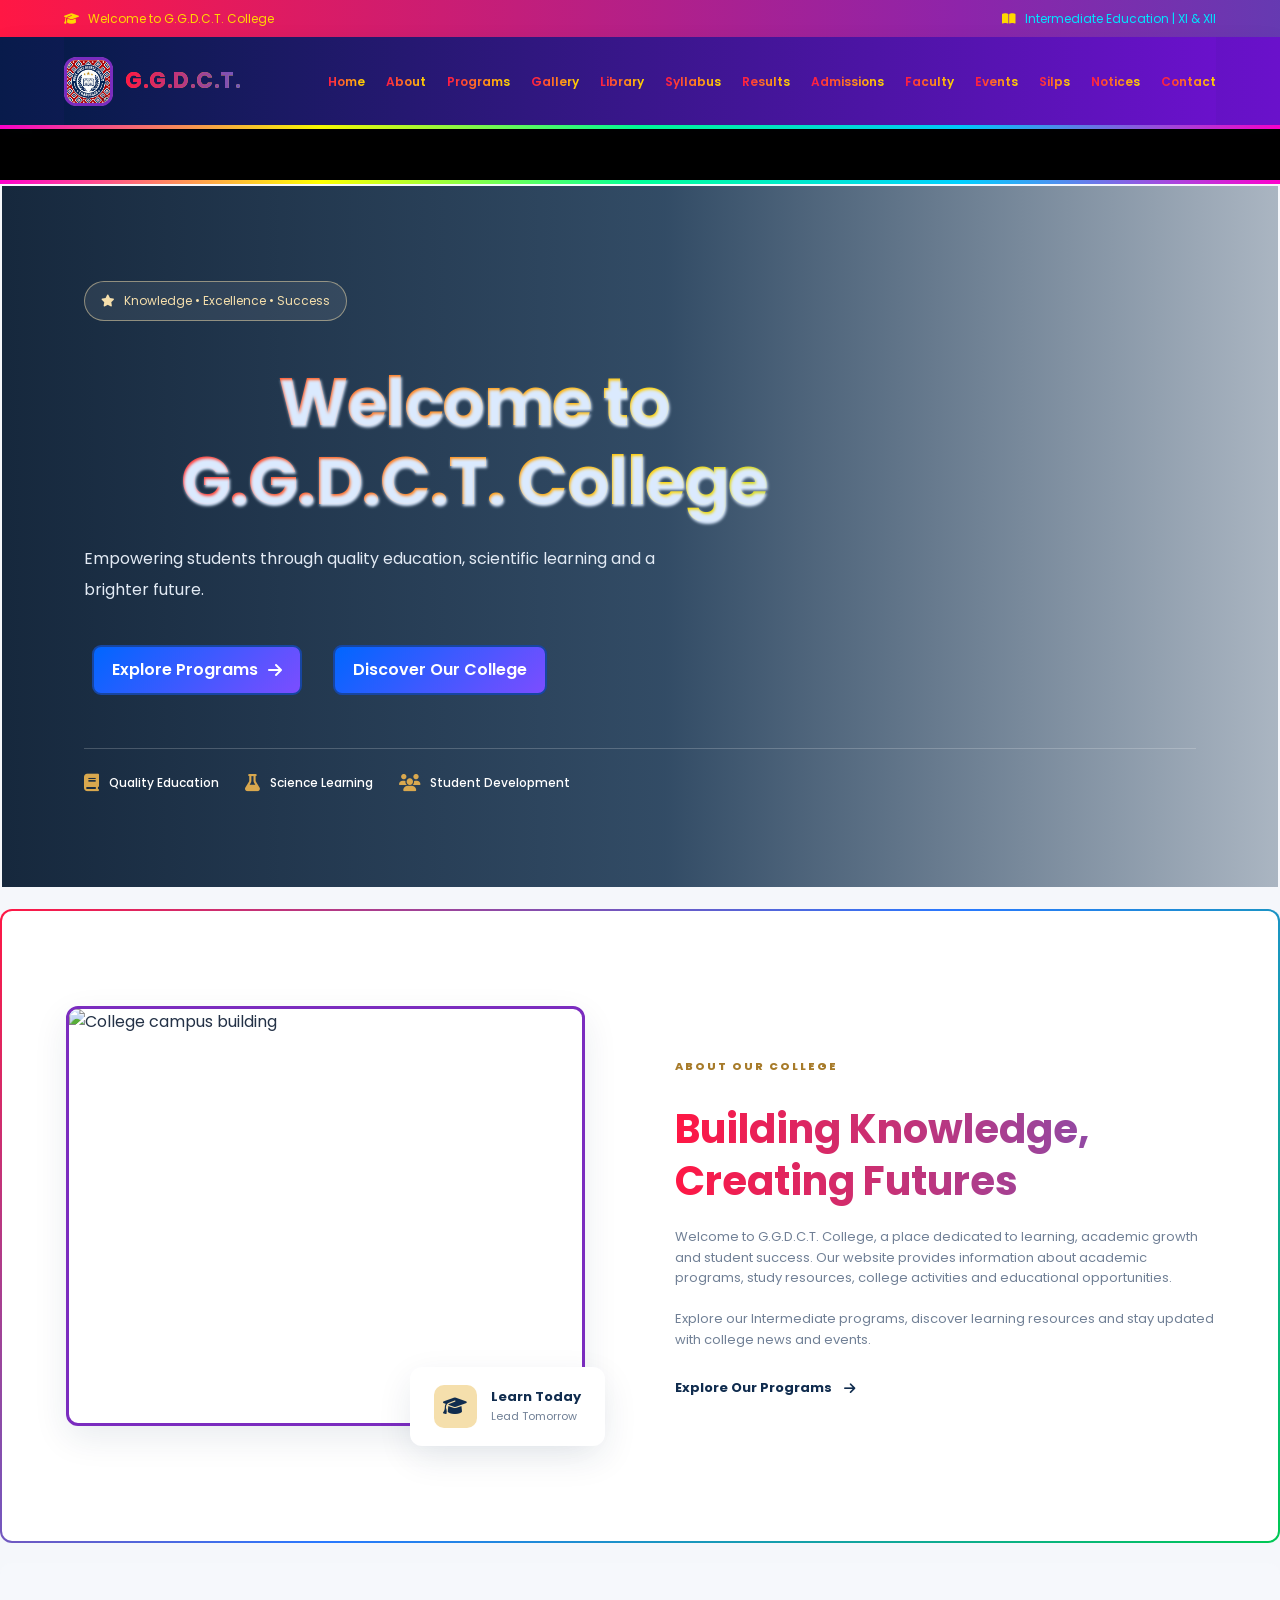
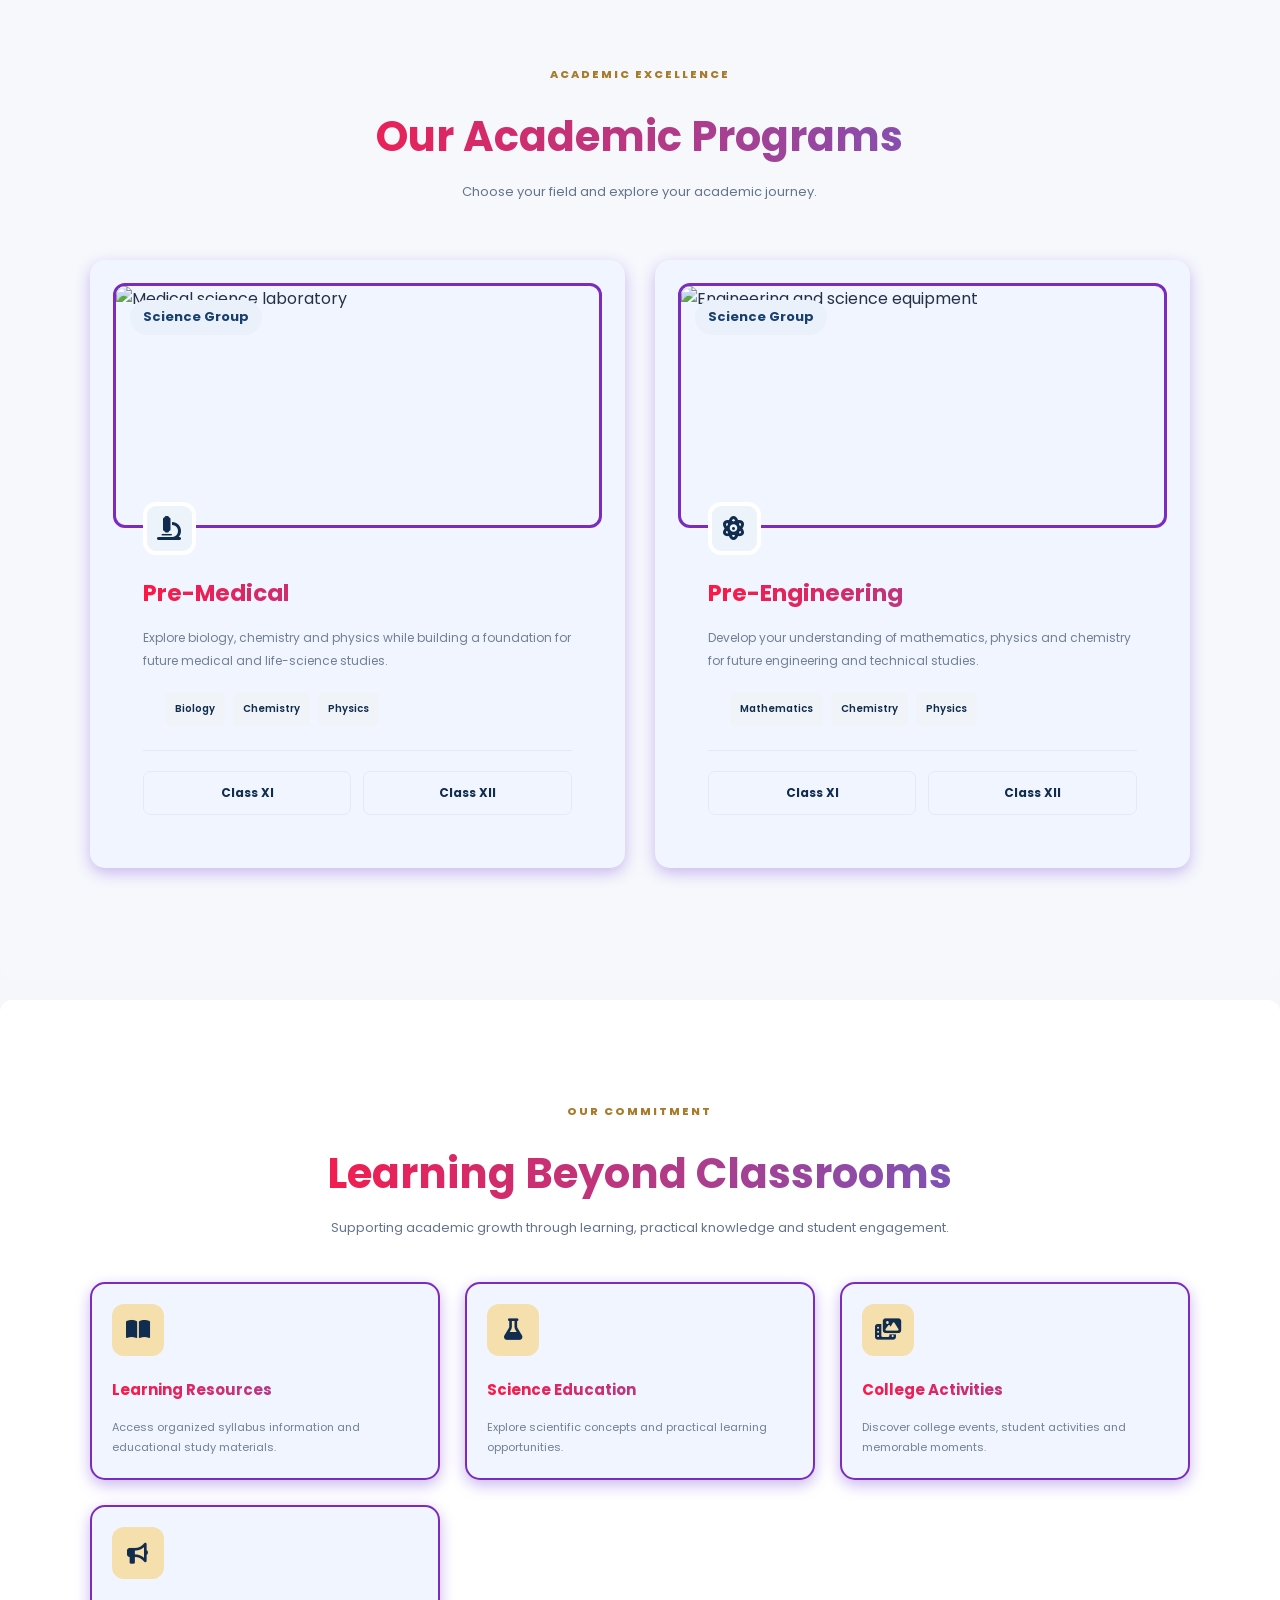
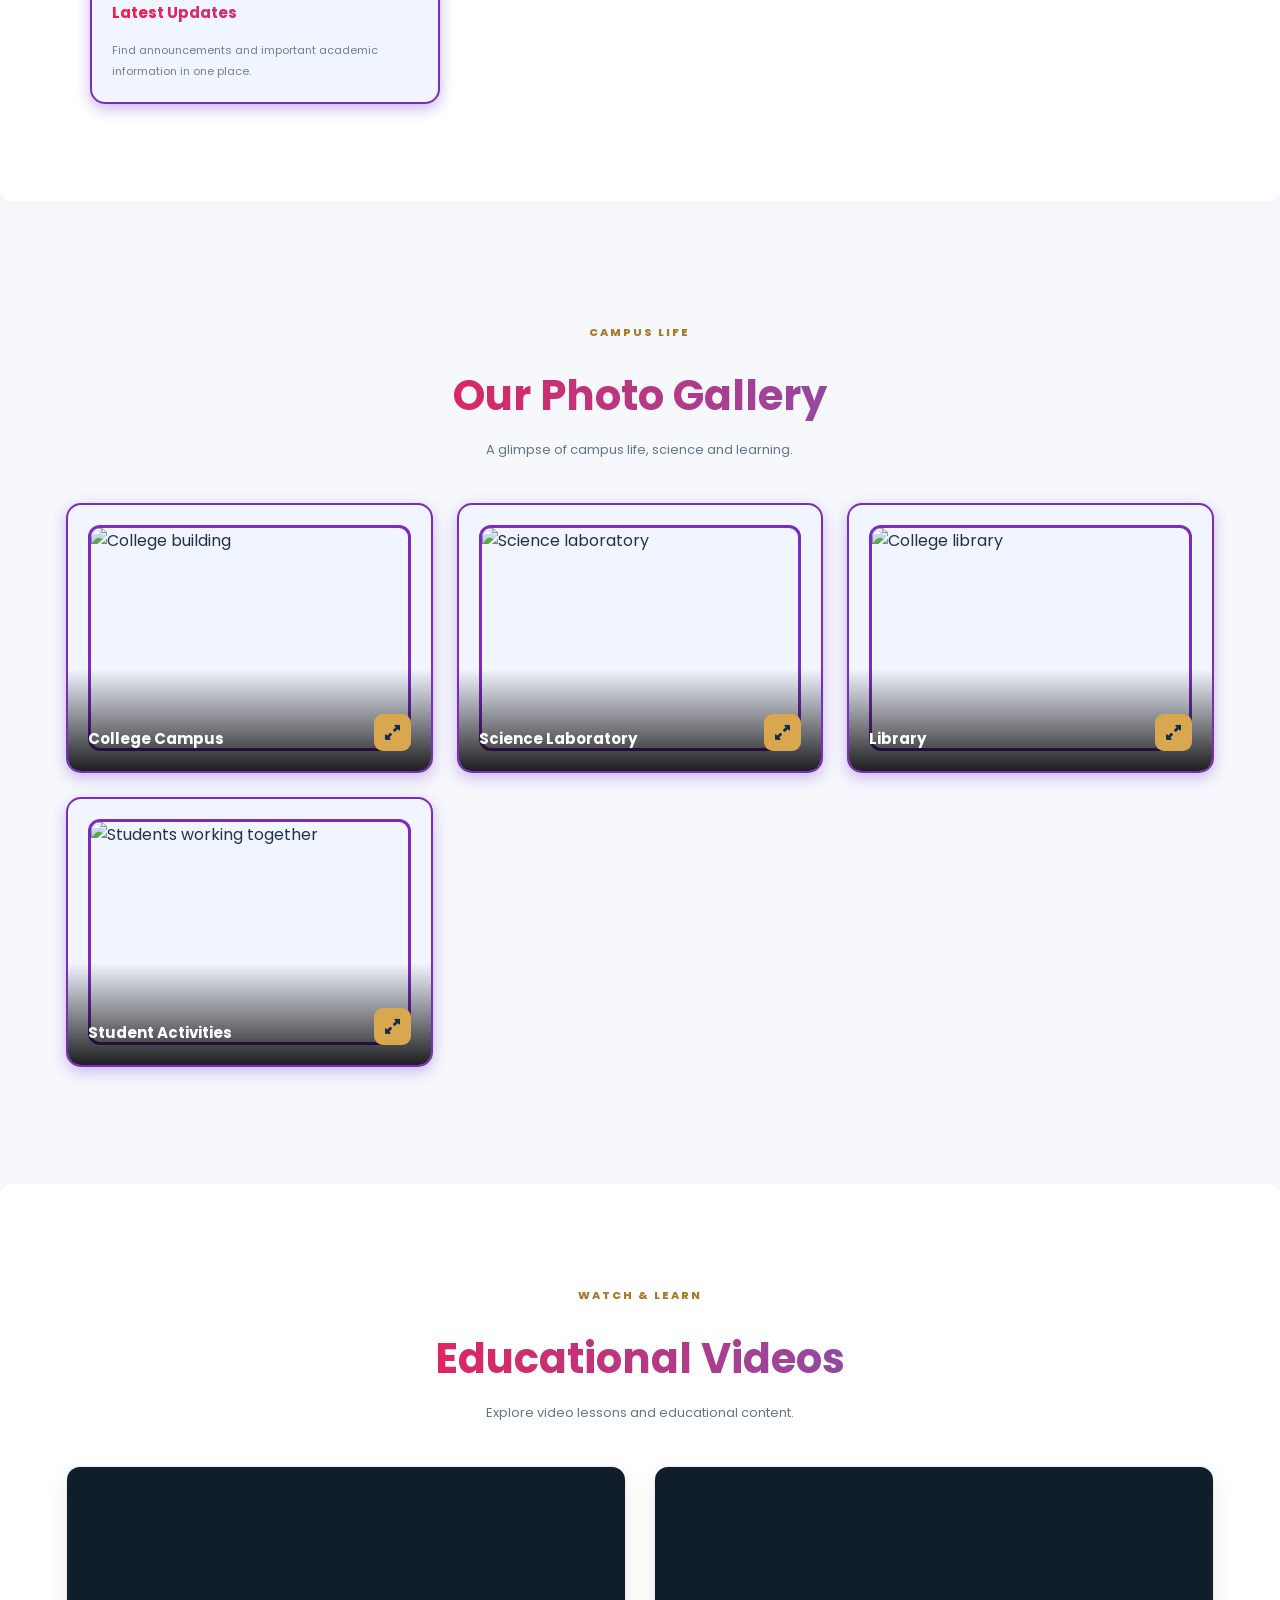
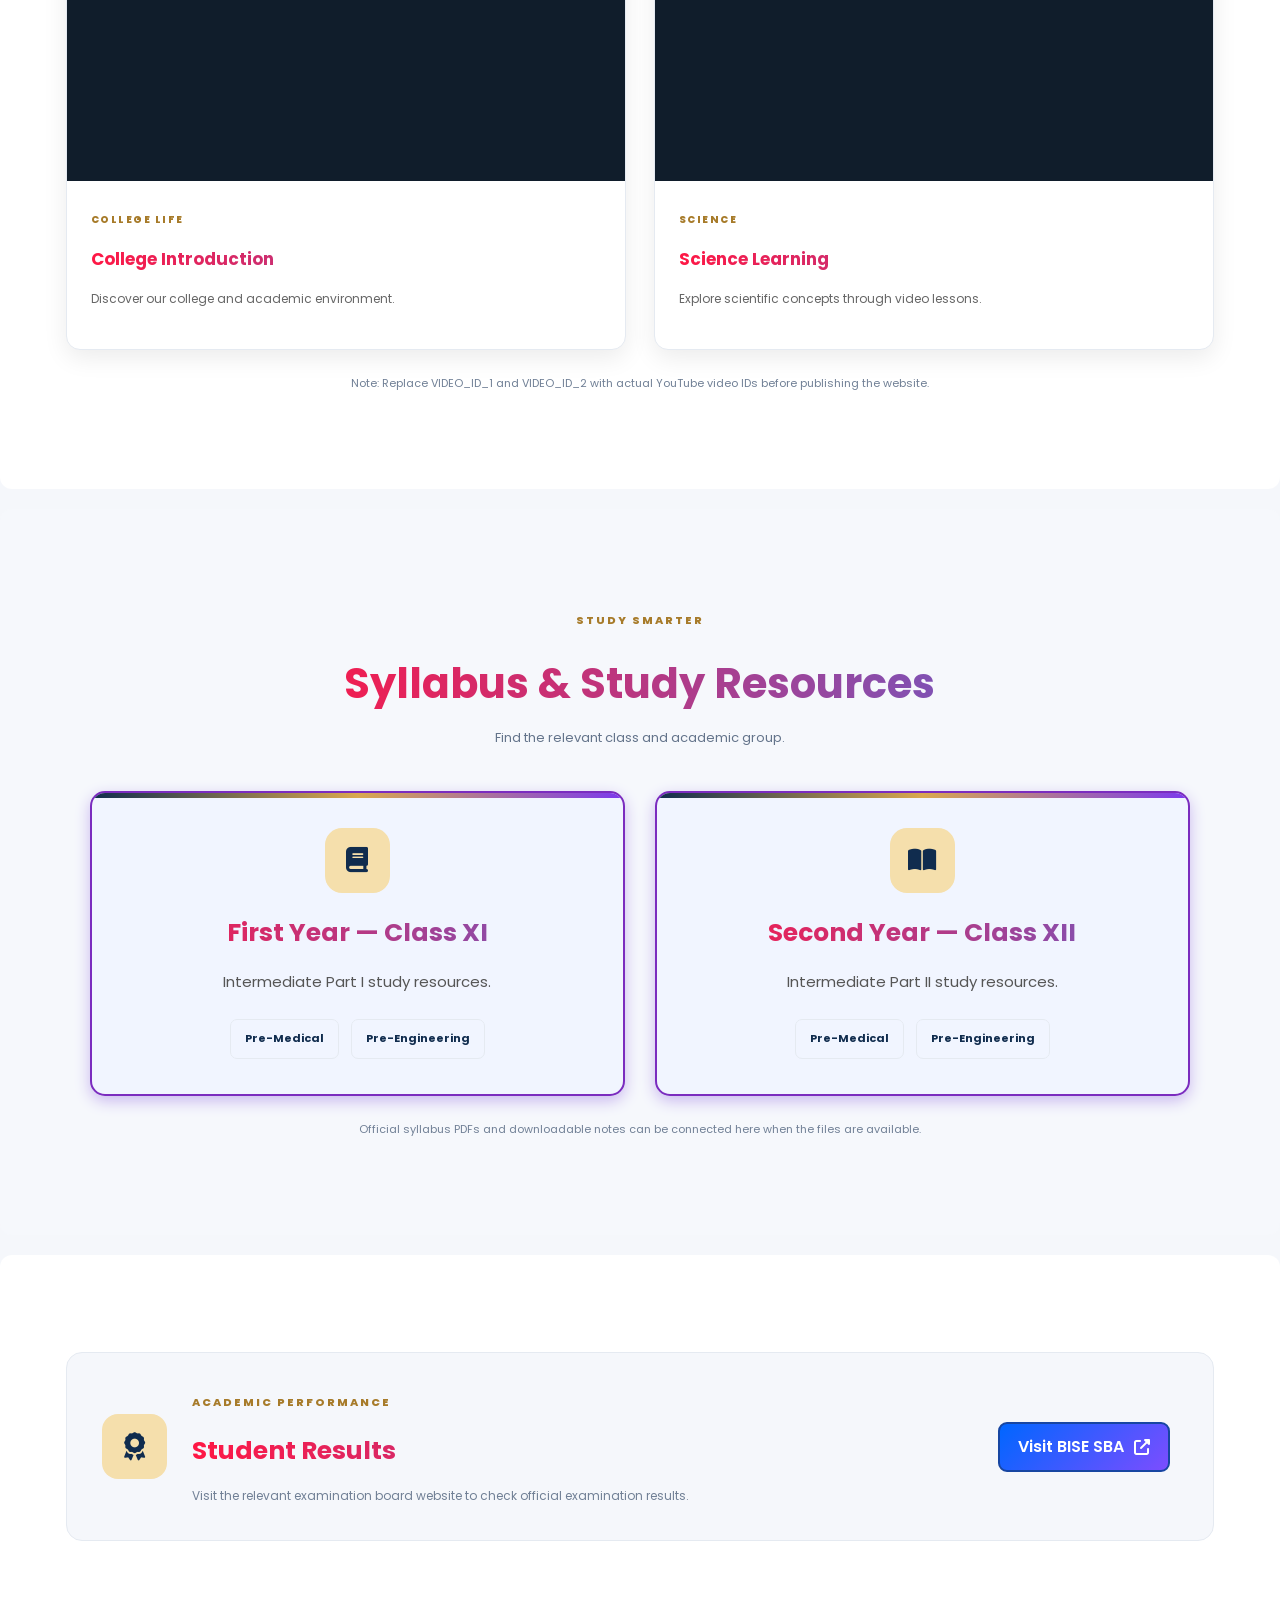
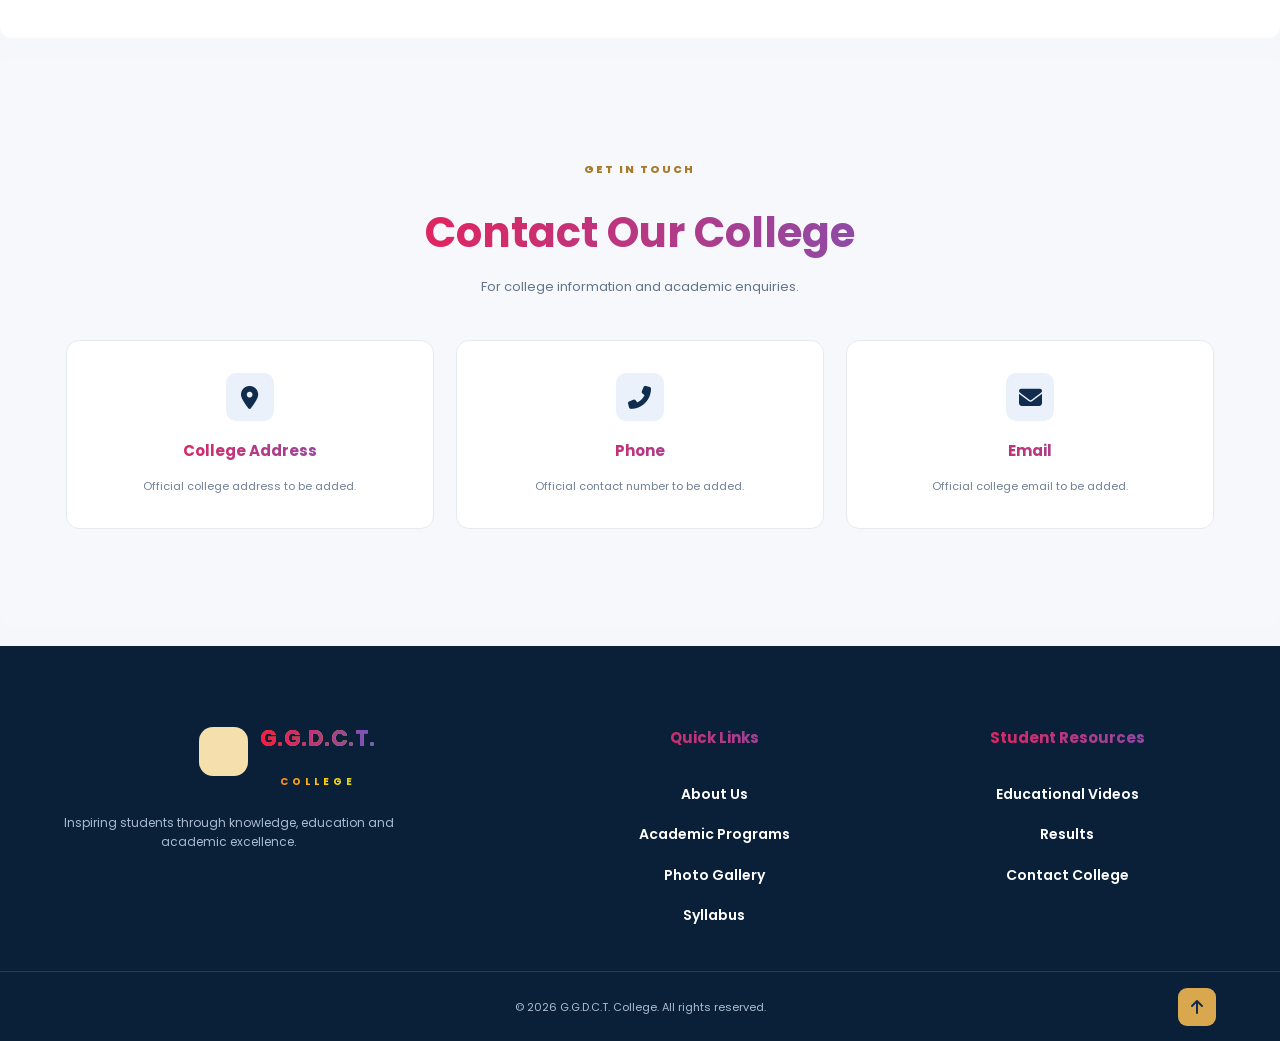
==== index.html @ 69a742cf "Add files via upload Initial website upload" ====
<!DOCTYPE html>
<html lang="en">
<head>
    <meta charset="UTF-8">
    <meta name="viewport" content="width=device-width, initial-scale=1.0">

    <title>G.G.D.C.T. College | Official Website</title>

    <meta name="description" content="Welcome to G.G.D.C.T. College. Explore our Intermediate Pre-Medical and Pre-Engineering programs, syllabus, gallery and student resources.">

    <link rel="stylesheet" href="style.css">

    <link rel="preconnect" href="https://fonts.googleapis.com">
    <link href="https://fonts.googleapis.com/css2?family=Poppins:wght@400;500;600;700;800&display=swap" rel="stylesheet">

    <link rel="stylesheet"
    href="https://cdnjs.cloudflare.com/ajax/libs/font-awesome/6.7.2/css/all.min.css">
</head>

<body>

    <!-- Top Information Bar -->
<div class="topbar">
    <div class="container topbar-content">
        <p>
            <i class="fas fa-graduation-cap"></i>
            <span class="welcome-text">Welcome to G.G.D.C.T. College</span>
        </p>

        <p>
            <i class="fas fa-book-open"></i>
            <span class="education-text">Intermediate Education | XI & XII</span>
        </p>
    </div>
</div>

    <!-- Header -->
    <header class="header">
        <div class="container navbar">
          
        <a href="#home" class="logo">
            <div class="logo-icon">
                <img src="image.png" alt="G.G.D.C.T.">
            </div>

                <div class="logo-text">
                    <h2>G.G.D.C.T.</h2>
                   
                </div>
            </a>

            <input type="checkbox" id="menu-toggle">

            <label for="menu-toggle" class="menu-icon">
                <i class="fas fa-bars"></i>
            </label>

<nav class="main-nav">
    <a href="index.html">Home</a>
    <a href="about.html">About</a>
    <a href="programs.html">Programs</a>
    <a href="gallery.html">Gallery</a>
     <a href="library.html" class="active">Library</a>
    <a href="syllabus.html">Syllabus</a>
    <a href="results.html">Results</a>
    <a href="admissions.html">Admissions</a>
    <a href="faculty.html">Faculty</a>
    <a href="events.html">Events</a>
    <a href="silp.html">Silps</a>
    <a href="announcements.html">Notices</a>
    <a href="contact.html">Contact</a>
</nav>


        </div>
    </header>
    
<!-- Moving Announcement Bar -->
<div class="announcement-bar">
    <div class="announcement-text">
        📢 G.G.D.C.T. College — Enrollment Is Currently Open!
        &nbsp;&nbsp;&nbsp; 📚 Welcome to G.G.D.C.T. College
        &nbsp;&nbsp;&nbsp; 🎓 First Year & Second Year Programs
    </div>
</div>


    <!-- Hero Section -->
    <section class="hero" id="home">
        <div class="hero-overlay"></div>

        <div class="container hero-content">

            <div class="hero-badge">
                <i class="fas fa-star"></i>
                Knowledge • Excellence • Success
            </div>

            <h1>
                Welcome to
                <span>G.G.D.C.T. College</span>
            </h1>

            <p class="hero-description">
                Empowering students through quality education,
                scientific learning and a brighter future.
            </p>

            <div class="hero-buttons">
                <a href="#programs" class="btn btn-primary">
                    Explore Programs
                    <i class="fas fa-arrow-right"></i>
                </a>

                <a href="#about" class="btn btn-outline">
                    Discover Our College
                </a>
            </div>

            <div class="hero-features">
                <div>
                    <i class="fas fa-book"></i>
                    <span>Quality Education</span>
                </div>

                <div>
                    <i class="fas fa-flask"></i>
                    <span>Science Learning</span>
                </div>

                <div>
                    <i class="fas fa-users"></i>
                    <span>Student Development</span>
                </div>
            </div>

        </div>
    </section>

    <!-- Welcome Section -->
    <section class="welcome section-padding" id="about">
        <div class="container welcome-grid">

            <div class="welcome-image">
                <img
                    src="https://images.unsplash.com/photo-1562774053-701939374585?auto=format&fit=crop&w=1000&q=85"
                    alt="College campus building">

                <div class="image-caption">
                    <i class="fas fa-graduation-cap"></i>
                    <div>
                        <strong>Learn Today</strong>
                        <span>Lead Tomorrow</span>
                    </div>
                </div>
            </div>

            <div class="welcome-text">
                <span class="section-label">ABOUT OUR COLLEGE</span>

                <h2>
                    Building Knowledge,
                    <span>Creating Futures</span>
                </h2>

                <p>
                    Welcome to G.G.D.C.T. College, a place dedicated
                    to learning, academic growth and student success.
                    Our website provides information about academic
                    programs, study resources, college activities
                    and educational opportunities.
                </p>

                <p>
                    Explore our Intermediate programs, discover
                    learning resources and stay updated with college
                    news and events.
                </p>

                <a href="#programs" class="text-link">
                    Explore Our Programs
                    <i class="fas fa-arrow-right"></i>
                </a>
            </div>

        </div>
    </section>

    <!-- Programs Section -->
    <section class="programs section-padding" id="programs">
        <div class="container">

            <div class="section-heading">
                <span class="section-label">ACADEMIC EXCELLENCE</span>
                <h2>Our Academic Programs</h2>
                <p>
                    Choose your field and explore your academic journey.
                </p>
            </div>

            <div class="program-grid">

                <article class="program-card medical-card">
                    <div class="program-image">
                        <img
                            src="https://images.unsplash.com/photo-1579154204601-01588f351e67?auto=format&fit=crop&w=900&q=85"
                            alt="Medical science laboratory">

                        <span class="program-tag">Science Group</span>
                    </div>

                    <div class="program-info">
                        <div class="program-icon">
                            <i class="fas fa-microscope"></i>
                        </div>

                        <h3>Pre-Medical</h3>

                        <p>
                            Explore biology, chemistry and physics
                            while building a foundation for future
                            medical and life-science studies.
                        </p>

                        <div class="subject-list">
                            <span>Biology</span>
                            <span>Chemistry</span>
                            <span>Physics</span>
                        </div>

                        <div class="class-links">
                            <a href="#syllabus">Class XI</a>
                            <a href="#syllabus">Class XII</a>
                        </div>
                    </div>
                </article>

                <article class="program-card engineering-card">
                    <div class="program-image">
                        <img
                            src="https://images.unsplash.com/photo-1581092921461-eab62e97a780?auto=format&fit=crop&w=900&q=85"
                            alt="Engineering and science equipment">

                        <span class="program-tag">Science Group</span>
                    </div>

                    <div class="program-info">
                        <div class="program-icon">
                            <i class="fas fa-atom"></i>
                        </div>

                        <h3>Pre-Engineering</h3>

                        <p>
                            Develop your understanding of mathematics,
                            physics and chemistry for future
                            engineering and technical studies.
                        </p>

                        <div class="subject-list">
                            <span>Mathematics</span>
                            <span>Chemistry</span>
                            <span>Physics</span>
                        </div>

                        <div class="class-links">
                            <a href="#syllabus">Class XI</a>
                            <a href="#syllabus">Class XII</a>
                        </div>
                    </div>
                </article>

            </div>
        </div>
    </section>

    <!-- Why Choose Us -->
    <section class="why-us section-padding">
        <div class="container">

            <div class="section-heading">
                <span class="section-label">OUR COMMITMENT</span>
                <h2>Learning Beyond Classrooms</h2>
                <p>
                    Supporting academic growth through learning,
                    practical knowledge and student engagement.
                </p>
            </div>

            <div class="features-grid">

                <div class="feature-card">
                    <div class="feature-icon">
                        <i class="fas fa-book-open"></i>
                    </div>
                    <h3>Learning Resources</h3>
                    <p>
                        Access organized syllabus information
                        and educational study materials.
                    </p>
                </div>

                <div class="feature-card">
                    <div class="feature-icon">
                        <i class="fas fa-flask"></i>
                    </div>
                    <h3>Science Education</h3>
                    <p>
                        Explore scientific concepts and
                        practical learning opportunities.
                    </p>
                </div>

                <div class="feature-card">
                    <div class="feature-icon">
                        <i class="fas fa-photo-film"></i>
                    </div>
                    <h3>College Activities</h3>
                    <p>
                        Discover college events, student
                        activities and memorable moments.
                    </p>
                </div>

                <div class="feature-card">
                    <div class="feature-icon">
                        <i class="fas fa-bullhorn"></i>
                    </div>
                    <h3>Latest Updates</h3>
                    <p>
                        Find announcements and important
                        academic information in one place.
                    </p>
                </div>

            </div>
        </div>
    </section>

    <!-- Gallery Section -->
    <section class="gallery section-padding" id="gallery">
        <div class="container">

            <div class="section-heading">
                <span class="section-label">CAMPUS LIFE</span>
                <h2>Our Photo Gallery</h2>
                <p>
                    A glimpse of campus life, science and learning.
                </p>
            </div>

            <div class="gallery-grid">

                <a class="gallery-item" href="https://images.unsplash.com/photo-1562774053-701939374585?auto=format&fit=crop&w=1200&q=90" target="_blank" rel="noopener">
                    <img
                        src="https://images.unsplash.com/photo-1562774053-701939374585?auto=format&fit=crop&w=700&q=80"
                        alt="College building">
                    <div class="gallery-overlay">
                        <span>College Campus</span>
                        <i class="fas fa-expand-alt"></i>
                    </div>
                </a>

                <a class="gallery-item" href="https://images.unsplash.com/photo-1532094349884-543bc11b234d?auto=format&fit=crop&w=1200&q=90" target="_blank" rel="noopener">
                    <img
                        src="https://images.unsplash.com/photo-1532094349884-543bc11b234d?auto=format&fit=crop&w=700&q=80"
                        alt="Science laboratory">
                    <div class="gallery-overlay">
                        <span>Science Laboratory</span>
                        <i class="fas fa-expand-alt"></i>
                    </div>
                </a>

                <a class="gallery-item" href="https://images.unsplash.com/photo-1521587760476-6c12a4b040da?auto=format&fit=crop&w=1200&q=90" target="_blank" rel="noopener">
                    <img
                        src="https://images.unsplash.com/photo-1521587760476-6c12a4b040da?auto=format&fit=crop&w=700&q=80"
                        alt="College library">
                    <div class="gallery-overlay">
                        <span>Library</span>
                        <i class="fas fa-expand-alt"></i>
                    </div>
                </a>

                <a class="gallery-item" href="https://images.unsplash.com/photo-1523240795612-9a054b0db644?auto=format&fit=crop&w=1200&q=90" target="_blank" rel="noopener">
                    <img
                        src="https://images.unsplash.com/photo-1523240795612-9a054b0db644?auto=format&fit=crop&w=700&q=80"
                        alt="Students working together">
                    <div class="gallery-overlay">
                        <span>Student Activities</span>
                        <i class="fas fa-expand-alt"></i>
                    </div>
                </a>

            </div>
        </div>
    </section>

    <!-- Videos Section -->
    <section class="videos section-padding" id="videos">
        <div class="container">

            <div class="section-heading">
                <span class="section-label">WATCH & LEARN</span>
                <h2>Educational Videos</h2>
                <p>
                    Explore video lessons and educational content.
                </p>
            </div>

            <div class="video-grid">

                <div class="video-card">
                    <div class="video-frame">
                        <iframe
                            src="https://www.youtube-nocookie.com/embed/VIDEO_ID_1"
                            title="College Introduction Video"
                            loading="lazy"
                            allowfullscreen>
                        </iframe>
                    </div>

                    <div class="video-info">
                        <span class="video-category">COLLEGE LIFE</span>
                        <h3>College Introduction</h3>
                        <p>Discover our college and academic environment.</p>
                    </div>
                </div>

                <div class="video-card">
                    <div class="video-frame">
                        <iframe
                            src="https://www.youtube-nocookie.com/embed/VIDEO_ID_2"
                            title="Science Educational Video"
                            loading="lazy"
                            allowfullscreen>
                        </iframe>
                    </div>

                    <div class="video-info">
                        <span class="video-category">SCIENCE</span>
                        <h3>Science Learning</h3>
                        <p>Explore scientific concepts through video lessons.</p>
                    </div>
                </div>

            </div>

            <p class="video-note">
                Note: Replace VIDEO_ID_1 and VIDEO_ID_2 with actual
                YouTube video IDs before publishing the website.
            </p>

        </div>
    </section>

    <!-- Syllabus Section -->
    <section class="syllabus section-padding" id="syllabus">
        <div class="container">

            <div class="section-heading">
                <span class="section-label">STUDY SMARTER</span>
                <h2>Syllabus & Study Resources</h2>
                <p>
                    Find the relevant class and academic group.
                </p>
            </div>

            <div class="syllabus-grid">

                <div class="syllabus-card">
                    <div class="syllabus-icon">
                        <i class="fas fa-book"></i>
                    </div>

                    <h3>First Year — Class XI</h3>

                    <p>Intermediate Part I study resources.</p>

                    <div class="syllabus-links">
                        <a href="#contact">Pre-Medical</a>
                        <a href="#contact">Pre-Engineering</a>
                    </div>
                </div>

                <div class="syllabus-card">
                    <div class="syllabus-icon">
                        <i class="fas fa-book-open"></i>
                    </div>

                    <h3>Second Year — Class XII</h3>

                    <p>Intermediate Part II study resources.</p>

                    <div class="syllabus-links">
                        <a href="#contact">Pre-Medical</a>
                        <a href="#contact">Pre-Engineering</a>
                    </div>
                </div>

            </div>

            <p class="resource-note">
                Official syllabus PDFs and downloadable notes can
                be connected here when the files are available.
            </p>

        </div>
    </section>

    <!-- Results Section -->
    <section class="results section-padding" id="results">
        <div class="container results-box">

            <div class="results-icon">
                <i class="fas fa-award"></i>
            </div>

            <div class="results-text">
                <span class="section-label">ACADEMIC PERFORMANCE</span>
                <h2>Student Results</h2>
                <p>
                    Visit the relevant examination board website
                    to check official examination results.
                </p>
            </div>

            <a href="https://bisesba.edu.pk/" target="_blank"
               rel="noopener" class="btn btn-primary">
                Visit BISE SBA
                <i class="fas fa-external-link-alt"></i>
            </a>

        </div>
    </section>

    <!-- Contact Section -->
    <section class="contact section-padding" id="contact">
        <div class="container">

            <div class="section-heading">
                <span class="section-label">GET IN TOUCH</span>
                <h2>Contact Our College</h2>
                <p>
                    For college information and academic enquiries.
                </p>
            </div>

            <div class="contact-grid">

                <div class="contact-card">
                    <div class="contact-icon">
                        <i class="fas fa-map-marker-alt"></i>
                    </div>
                    <h3>College Address</h3>
                    <p>Official college address to be added.</p>
                </div>

                <div class="contact-card">
                    <div class="contact-icon">
                        <i class="fas fa-phone-alt"></i>
                    </div>
                    <h3>Phone</h3>
                    <p>Official contact number to be added.</p>
                </div>

                <div class="contact-card">
                    <div class="contact-icon">
                        <i class="fas fa-envelope"></i>
                    </div>
                    <h3>Email</h3>
                    <p>Official college email to be added.</p>
                </div>

            </div>
        </div>
    </section>

    <!-- Footer -->
    <footer class="footer">
        <div class="container footer-grid">

            <div class="footer-about">
                <a href="#home" class="logo footer-logo">
                    <div class="logo-icon">
                        <i class="fas fa-graduation-cap"></i>
                    </div>
                    <div class="logo-text">
                        <h2>G.G.D.C.T.</h2>
                        <span>COLLEGE</span>
                    </div>
                </a>

                <p>
                    Inspiring students through knowledge,
                    education and academic excellence.
                </p>
            </div>

            <div class="footer-links">
                <h3>Quick Links</h3>
                <a href="#about">About Us</a>
                <a href="#programs">Academic Programs</a>
                <a href="#gallery">Photo Gallery</a>
                <a href="#syllabus">Syllabus</a>
            </div>

            <div class="footer-links">
                <h3>Student Resources</h3>
                <a href="#videos">Educational Videos</a>
                <a href="#results">Results</a>
                <a href="#contact">Contact College</a>
            </div>

        </div>

        <div class="footer-bottom">
            <p>
                &copy; <span id="year">2026</span>
                G.G.D.C.T. College. All rights reserved.
            </p>

            <a href="#home" class="back-to-top" aria-label="Back to top">
                <i class="fas fa-arrow-up"></i>
            </a>
        </div>
    </footer>
      
</body>
</html>
---- style.css ----
/* ===================================
   G.G.D.C.T. COLLEGE WEBSITE
   Professional Responsive Design
=================================== */

:root {
    --primary: #102c4e;
    --primary-light: #194b79;
    --secondary: #d9a84e;
    --secondary-light: #f5dfac;
    --background: #f6f8fc;
    --white: #ffffff;
    --text: #27364b;
    --muted: #718096;
    --border: #e5eaf1;
    --shadow: 0 12px 35px rgba(16, 44, 78, 0.09);
    --radius: 16px;
}

* {
    margin: 0;
    padding: 0;
    box-sizing: border-box;
}

html {
    scroll-behavior: smooth;
    scroll-padding-top: 95px;
}

body {
    font-family: "Poppins", sans-serif;
    color: var(--text);
    background: var(--white);
    line-height: 1.7;
    overflow-x: hidden;
}

img {
    display: block;
    max-width: 100%;
    height: auto;
    object-fit: cover;
}

a {
    text-decoration: none;
    color: inherit;
    transition: 0.3s ease;
}

button,
input {
    font: inherit;
}

.container {
    width: min(1180px, 90%);
    margin-inline: auto;
}

.section-padding {
    padding: 95px 0;
}



/* LOGO SAFETY: keep branding images at their intended size */
.logo-icon {
    width: 55px;
    height: 55px;
    display: flex;
    align-items: center;
    justify-content: center;
    flex-shrink: 0;
}

.logo-icon img {
    width: 100%;
    height: 1120%;
    object-fit: contain;
    display: block;
}

/* TOP BAR */

.topbar {
    background: var(--primary);
    color: var(--white);
    font-size: 12px;
    padding: 9px 0;
}

.topbar-content {
    display: flex;
    justify-content: space-between;
    align-items: center;
    gap: 15px;
}

.topbar p {
    display: flex;
    align-items: center;
    gap: 9px;
}

.topbar i {
    color: var(--secondary);
}

/* HEADER AND NAVIGATION */

.header {
    background: var(--white);
    position: sticky;
    top: 0;
    z-index: 1000;
    box-shadow: 0 4px 20px rgba(16, 44, 78, 0.06);
}

.navbar {
    min-height: 88px;
    display: flex;
    align-items: center;
    justify-content: space-between;
    gap: 25px;
}

.logo {
    display: inline-flex;
    align-items: center;
    gap: 12px;
    flex-shrink: 0;
}

.logo-icon {
    width: 49px;
    height: 49px;
    display: grid;
    place-items: center;
    border-radius: 14px;
    color: var(--primary);
    background: var(--secondary-light);
    font-size: 25px;
}

.logo-text h2 {
    color: var(--primary);
    font-size: 22px;
    line-height: 1.2;
    font-weight: 800;
    letter-spacing: 0.5px;
}

.logo-text span {
    font-size: 10px;
    color: var(--secondary);
    font-weight: 700;
    letter-spacing: 4px;
}

.main-nav {
    display: flex;
    align-items: center;
    gap: 21px;
}

.main-nav a {
    font-size: 12px;
    font-weight: 600;
    white-space: nowrap;
}

.main-nav a:hover,
.main-nav .active {
    color: var(--secondary);
}

.main-nav .nav-button {
    background: var(--primary);
    color: var(--white);
    padding: 12px 18px;
    border-radius: 8px;
}

.main-nav .nav-button:hover {
    background: var(--secondary);
    color: var(--primary);
}

#menu-toggle,
.menu-icon {
    display: none;
}

/* HERO SECTION */

.hero {
    min-height: 640px;
    display: flex;
    align-items: center;
    position: relative;
    background:
        url("https://images.unsplash.com/photo-1562774053-701939374585?auto=format&fit=crop&w=2000&q=90")
        center 48% / cover no-repeat;
    color: var(--white);
}

.hero-overlay {
    position: absolute;
    inset: 0;
    background: linear-gradient(
        90deg,
        rgba(8, 27, 49, 0.94) 0%,
        rgba(13, 43, 73, 0.84) 52%,
        rgba(13, 43, 73, 0.32) 100%
    );
}

.hero-content {
    position: relative;
    z-index: 1;
    padding-top: 75px;
    padding-bottom: 75px;
    animation: fadeUp 0.9s ease both;
}

.hero-badge {
    display: inline-flex;
    align-items: center;
    gap: 9px;
    padding: 9px 16px;
    border: 1px solid rgba(245, 223, 172, 0.5);
    background: rgba(255, 255, 255, 0.08);
    border-radius: 30px;
    font-size: 12px;
    color: var(--secondary-light);
    margin-bottom: 26px;
}

.hero h1 {
    max-width: 780px;
    font-size: clamp(38px, 5.2vw, 67px);
    line-height: 1.2;
    font-weight: 800;
    letter-spacing: -1.5px;
}

.hero h1 span {
    display: block;
    color: var(--secondary-light);
}

.hero-description {
    max-width: 600px;
    margin-top: 23px;
    font-size: 16px;
    color: #e2eaf4;
    line-height: 1.9;
}

.hero-buttons {
    display: flex;
    flex-wrap: wrap;
    gap: 15px;
    margin-top: 32px;
}

.btn {
    display: inline-flex;
    justify-content: center;
    align-items: center;
    gap: 10px;
    border-radius: 8px;
    padding: 14px 22px;
    font-size: 13px;
    font-weight: 700;
    transition: 0.3s ease;
}

.btn-primary {
    background: var(--secondary);
    color: var(--primary);
}

.btn-primary:hover {
    background: var(--secondary-light);
    transform: translateY(-3px);
}

.btn-outline {
    border: 1px solid rgba(255, 255, 255, 0.65);
    color: var(--white);
    background: rgba(255, 255, 255, 0.06);
}

.btn-outline:hover {
    background: var(--white);
    color: var(--primary);
}

.hero-features {
    display: flex;
    flex-wrap: wrap;
    gap: 26px;
    margin-top: 45px;
    padding-top: 24px;
    border-top: 1px solid rgba(255, 255, 255, 0.2);
}

.hero-features div {
    display: flex;
    align-items: center;
    gap: 10px;
    font-size: 12px;
    font-weight: 500;
}

.hero-features i {
    color: var(--secondary);
    font-size: 17px;
}

/* SECTION HEADINGS */

.section-heading {
    max-width: 700px;
    text-align: center;
    margin: 0 auto 48px;
}

.section-label {
    display: inline-block;
    font-size: 11px;
    font-weight: 800;
    letter-spacing: 2px;
    color: #a77b2a;
    margin-bottom: 12px;
}

.section-heading h2,
.welcome-text h2 {
    color: var(--primary);
    font-size: clamp(28px, 3.3vw, 40px);
    line-height: 1.3;
    font-weight: 800;
}

.section-heading > p {
    margin-top: 14px;
    color: var(--muted);
    font-size: 13px;
}

/* ABOUT / WELCOME */

.welcome-grid {
    display: grid;
    grid-template-columns: 1fr 1fr;
    gap: 70px;
    align-items: center;
}

.welcome-image {
    position: relative;
    padding: 0 20px 20px 0;
}

.welcome-image > img {
    height: 420px;
    border-radius: var(--radius);
    box-shadow: var(--shadow);
}

.image-caption {
    position: absolute;
    right: 0;
    bottom: 0;
    background: var(--white);
    box-shadow: var(--shadow);
    padding: 18px 24px;
    border-radius: 12px;
    display: flex;
    align-items: center;
    gap: 14px;
}

.image-caption > i {
    width: 43px;
    height: 43px;
    border-radius: 10px;
    display: grid;
    place-items: center;
    background: var(--secondary-light);
    color: var(--primary);
    font-size: 19px;
}

.image-caption strong,
.image-caption span {
    display: block;
}

.image-caption strong {
    color: var(--primary);
    font-size: 13px;
}

.image-caption span {
    color: var(--muted);
    font-size: 11px;
}

.welcome-text h2 span {
    color: #b68a39;
}

.welcome-text > p {
    margin-top: 20px;
    color: var(--muted);
    font-size: 13px;
}

.text-link {
    display: inline-flex;
    align-items: center;
    gap: 12px;
    margin-top: 27px;
    color: var(--primary);
    font-size: 13px;
    font-weight: 700;
}

.text-link:hover {
    color: #b68a39;
    gap: 18px;
}

/* PROGRAMS */

.programs {
    background: var(--background);
}

.program-grid {
    display: grid;
    grid-template-columns: repeat(2, minmax(0, 1fr));
    gap: 28px;
}

.program-card {
    background: var(--white);
    border: 1px solid var(--border);
    border-radius: var(--radius);
    overflow: hidden;
    transition: 0.35s ease;
}

.program-card:hover {
    transform: translateY(-8px);
    box-shadow: var(--shadow);
}

.program-image {
    position: relative;
    overflow: hidden;
}

.program-image img {
    height: 245px;
    transition: transform 0.5s ease;
}

.program-card:hover .program-image img {
    transform: scale(1.06);
}

.program-tag {
    position: absolute;
    top: 17px;
    left: 17px;
    background: var(--secondary-light);
    color: var(--primary);
    font-size: 10px;
    font-weight: 700;
    padding: 7px 12px;
    border-radius: 30px;
}

.program-info {
    position: relative;
    padding: 30px;
}

.program-icon {
    width: 53px;
    height: 53px;
    display: grid;
    place-items: center;
    border-radius: 13px;
    background: #edf3fa;
    color: var(--primary);
    font-size: 24px;
    margin-top: -56px;
    margin-bottom: 20px;
    position: relative;
    border: 4px solid var(--white);
}

.program-info h3 {
    font-size: 23px;
    color: var(--primary);
    margin-bottom: 12px;
}

.program-info > p {
    color: var(--muted);
    font-size: 12px;
    line-height: 1.9;
}

.subject-list {
    display: flex;
    flex-wrap: wrap;
    gap: 8px;
    margin-top: 20px;
}

.subject-list span {
    background: #f0f4f9;
    color: var(--primary);
    border-radius: 5px;
    padding: 7px 10px;
    font-size: 10px;
    font-weight: 600;
}

.class-links {
    display: flex;
    gap: 12px;
    margin-top: 24px;
    padding-top: 20px;
    border-top: 1px solid var(--border);
}

.class-links a {
    flex: 1;
    text-align: center;
    padding: 11px;
    border-radius: 7px;
    border: 1px solid var(--border);
    color: var(--primary);
    font-size: 12px;
    font-weight: 700;
}

.class-links a:hover {
    background: var(--primary);
    color: var(--white);
}

/* FEATURES */

.why-us {
    background: var(--white);
}

.features-grid {
    display: grid;
    grid-template-columns: repeat(4, minmax(0, 1fr));
    gap: 20px;
}

.feature-card {
    padding: 30px 22px;
    border: 1px solid var(--border);
    border-radius: 13px;
    background: var(--white);
    transition: 0.3s ease;
}

.feature-card:hover {
    border-color: var(--secondary);
    transform: translateY(-5px);
    box-shadow: var(--shadow);
}

.feature-icon {
    width: 52px;
    height: 52px;
    display: grid;
    place-items: center;
    border-radius: 12px;
    background: var(--secondary-light);
    color: var(--primary);
    font-size: 21px;
    margin-bottom: 22px;
}

.feature-card h3 {
    font-size: 15px;
    color: var(--primary);
    margin-bottom: 12px;
}

.feature-card p {
    font-size: 11px;
    line-height: 1.9;
    color: var(--muted);
}

/* PHOTO GALLERY */

.gallery {
    background: var(--background);
}

.gallery-grid {
    display: grid;
    grid-template-columns: repeat(2, minmax(0, 1fr));
    gap: 20px;
}

.gallery-item {
    height: 270px;
    position: relative;
    overflow: hidden;
    border-radius: 13px;
    background: #dce4ed;
}

.gallery-item img {
    height: 100%;
    transition: transform 0.5s ease;
}

.gallery-item:hover img {
    transform: scale(1.08);
}

.gallery-overlay {
    position: absolute;
    inset: 0;
    padding: 23px;
    display: flex;
    align-items: flex-end;
    justify-content: space-between;
    color: var(--white);
    font-size: 15px;
    font-weight: 700;
    background: linear-gradient(
        transparent 35%,
        rgba(8, 27, 49, 0.85)
    );
}

.gallery-overlay i {
    width: 37px;
    height: 37px;
    display: grid;
    place-items: center;
    border-radius: 9px;
    background: var(--secondary);
    color: var(--primary);
}

/* VIDEOS */

.videos {
    background: var(--white);
}

.video-grid {
    display: grid;
    grid-template-columns: repeat(2, minmax(0, 1fr));
    gap: 26px;
}

.video-card {
    overflow: hidden;
    border-radius: var(--radius);
    border: 1px solid var(--border);
    background: var(--white);
    box-shadow: 0 7px 25px rgba(16, 44, 78, 0.05);
}

.video-frame {
    width: 100%;
    aspect-ratio: 16 / 9;
    background: #101d2b;
}

.video-frame iframe {
    display: block;
    width: 100%;
    height: 100%;
    border: 0;
}

.video-info {
    padding: 22px;
}

.video-category {
    color: #a77b2a;
    font-size: 10px;
    font-weight: 800;
    letter-spacing: 1.5px;
}

.video-info h3 {
    color: var(--primary);
    font-size: 17px;
    margin-top: 7px;
}

.video-info p {
    color: var(--muted);
    font-size: 12px;
    margin-top: 8px;
}

.video-note,
.resource-note {
    text-align: center;
    color: var(--muted);
    font-size: 11px;
    margin-top: 25px;
}

/* SYLLABUS */

.syllabus {
    background: var(--background);
}

.syllabus-grid {
    display: grid;
    grid-template-columns: repeat(2, minmax(0, 1fr));
    gap: 25px;
}

.syllabus-card {
    text-align: center;
    background: var(--white);
    padding: 35px 25px;
    border-radius: var(--radius);
    border: 1px solid var(--border);
    transition: 0.3s ease;
}

.syllabus-card:hover {
    box-shadow: var(--shadow);
    transform: translateY(-5px);
}

.syllabus-icon {
    width: 65px;
    height: 65px;
    margin: 0 auto 20px;
    display: grid;
    place-items: center;
    background: var(--secondary-light);
    color: var(--primary);
    border-radius: 17px;
    font-size: 25px;
}

.syllabus-card h3 {
    color: var(--primary);
    font-size: 19px;
}

.syllabus-card > p {
    color: var(--muted);
    font-size: 12px;
    margin-top: 10px;
}

.syllabus-links {
    display: flex;
    justify-content: center;
    flex-wrap: wrap;
    gap: 12px;
    margin-top: 24px;
}

.syllabus-links a {
    border: 1px solid var(--border);
    padding: 10px 14px;
    border-radius: 7px;
    color: var(--primary);
    font-size: 11px;
    font-weight: 700;
}

.syllabus-links a:hover {
    background: var(--primary);
    color: var(--white);
}

/* RESULTS */

.results {
    background: var(--white);
}

.results-box {
    display: flex;
    align-items: center;
    gap: 25px;
    padding: 35px;
    border-radius: var(--radius);
    background: #f5f7fb;
    border: 1px solid var(--border);
}

.results-icon {
    min-width: 65px;
    height: 65px;
    display: grid;
    place-items: center;
    border-radius: 16px;
    background: var(--secondary-light);
    color: var(--primary);
    font-size: 28px;
}

.results-text {
    flex: 1;
}

.results-text .section-label {
    margin-bottom: 4px;
}

.results-text h2 {
    color: var(--primary);
    font-size: 25px;
}

.results-text p {
    color: var(--muted);
    font-size: 12px;
    margin-top: 6px;
}

.results-box > .btn {
    flex-shrink: 0;
}

/* CONTACT */

.contact {
    background: var(--background);
}

.contact-grid {
    display: grid;
    grid-template-columns: repeat(3, minmax(0, 1fr));
    gap: 22px;
}

.contact-card {
    text-align: center;
    padding: 32px 20px;
    background: var(--white);
    border: 1px solid var(--border);
    border-radius: 13px;
    transition: 0.3s ease;
}

.contact-card:hover {
    transform: translateY(-5px);
    box-shadow: var(--shadow);
}

.contact-icon {
    width: 52px;
    height: 52px;
    display: grid;
    place-items: center;
    margin: 0 auto 18px;
    border-radius: 13px;
    color: var(--primary);
    background: var(--secondary-light);
    font-size: 21px;
}

.contact-card h3 {
    font-size: 15px;
    color: var(--primary);
}

.contact-card p {
    font-size: 11px;
    color: var(--muted);
    margin-top: 9px;
}

/* FOOTER */

.footer {
    background: #0a2039;
    color: #dce6f2;
    padding: 65px 0 0;
}

.footer-grid {
    display: grid;
    grid-template-columns: 1.5fr 1fr 1fr;
    gap: 55px;
    padding-bottom: 45px;
}

.footer-logo .logo-text h2 {
    color: var(--white);
}

.footer-about > p {
    max-width: 330px;
    color: #aabbd0;
    font-size: 12px;
    margin-top: 20px;
}

.footer-links {
    display: flex;
    flex-direction: column;
    gap: 12px;
}

.footer-links h3 {
    color: var(--white);
    font-size: 15px;
    margin-bottom: 8px;
}

.footer-links a {
    color: #aabbd0;
    font-size: 12px;
}

.footer-links a:hover {
    color: var(--secondary);
    padding-left: 4px;
}

.footer-bottom {
    position: relative;
    min-height: 70px;
    border-top: 1px solid rgba(255, 255, 255, 0.12);
    padding: 20px 5%;
    display: flex;
    align-items: center;
    justify-content: center;
    text-align: center;
}

.footer-bottom p {
    color: #aabbd0;
    font-size: 11px;
}

.back-to-top {
    position: absolute;
    right: 5%;
    width: 38px;
    height: 38px;
    border-radius: 9px;
    display: grid;
    place-items: center;
    background: var(--secondary);
    color: var(--primary);
}

.back-to-top:hover {
    transform: translateY(-3px);
}

/* ANIMATION */

@keyframes fadeUp {
    from {
        opacity: 0;
        transform: translateY(25px);
    }

    to {
        opacity: 1;
        transform: translateY(0);
    }
}

/* TABLET */

@media (max-width: 1050px) {
    .main-nav {
        gap: 13px;
    }

    .main-nav a {
        font-size: 11px;
    }

    .main-nav .nav-button {
        padding: 10px 12px;
    }

    .features-grid {
        grid-template-columns: repeat(2, minmax(0, 1fr));
    }

    .welcome-grid {
        gap: 40px;
    }
}

/* MOBILE NAVIGATION */

@media (max-width: 800px) {
    .topbar-content {
        justify-content: center;
        flex-wrap: wrap;
        text-align: center;
    }

    .topbar-content p {
        font-size: 10px;
    }

    .navbar {
        min-height: 75px;
        position: relative;
    }

    .logo-icon {
        width: 43px;
        height: 43px;
    }

    .logo-text h2 {
        font-size: 19px;
    }

    .menu-icon {
        display: grid;
        place-items: center;
        width: 43px;
        height: 43px;
        background: var(--background);
        color: var(--primary);
        border-radius: 9px;
        font-size: 22px;
        cursor: pointer;
    }

    .main-nav {
        display: none;
        position: absolute;
        top: 75px;
        left: 0;
        right: 0;
        background: var(--white);
        padding: 20px;
        box-shadow: var(--shadow);
        border-radius: 0 0 12px 12px;
        align-items: stretch;
        flex-direction: column;
        gap: 0;
    }

    #menu-toggle:checked ~ .main-nav {
        display: flex;
    }

    .main-nav a {
        padding: 12px 10px;
        font-size: 13px;
        border-bottom: 1px solid var(--border);
    }

    .main-nav .nav-button {
        margin-top: 10px;
        text-align: center;
        border-bottom: 0;
    }

    .hero {
        min-height: 590px;
        background-position: center;
    }

    .hero h1 {
        font-size: clamp(35px, 8vw, 52px);
    }

    .hero-description {
        font-size: 14px;
    }

    .welcome-grid {
        grid-template-columns: 1fr;
        gap: 45px;
    }

    .welcome-image > img {
        height: 340px;
    }

    .program-grid,
    .video-grid,
    .syllabus-grid {
        grid-template-columns: 1fr;
    }

    .results-box {
        flex-wrap: wrap;
    }

    .results-text {
        min-width: 200px;
    }
}

/* SMALL MOBILE */

@media (max-width: 520px) {
    .container {
        width: 91%;
    }

    .section-padding {
        padding: 65px 0;
    }

    .topbar-content p:nth-child(2) {
        display: none;
    }

    .hero {
        min-height: 580px;
    }

    .hero-content {
        padding-top: 55px;
        padding-bottom: 55px;
    }

    .hero h1 {
        font-size: 36px;
        letter-spacing: -0.8px;
    }

    .hero-badge {
        font-size: 9px;
    }

    .hero-description {
        font-size: 13px;
    }

    .hero-buttons {
        flex-direction: column;
        align-items: stretch;
    }

    .hero-features {
        gap: 16px;
        flex-direction: column;
        margin-top: 30px;
    }

    .section-heading {
        margin-bottom: 32px;
    }

    .section-heading h2,
    .welcome-text h2 {
        font-size: 29px;
    }

    .welcome-image > img {
        height: 270px;
    }

    .image-caption {
        padding: 12px 15px;
    }

    .program-info {
        padding: 24px 20px;
    }

    .program-image img {
        height: 205px;
    }

    .features-grid {
        grid-template-columns: 1fr;
    }

    .feature-card {
        padding: 24px;
    }

    .gallery-grid {
        grid-template-columns: 1fr;
    }

    .gallery-item {
        height: 240px;
    }

    .results-box {
        padding: 25px 20px;
        gap: 18px;
    }

    .results-icon {
        min-width: 52px;
        height: 52px;
        font-size: 22px;
    }

    .results-text h2 {
        font-size: 21px;
    }

    .results-box > .btn {
        width: 100%;
    }

    .contact-grid {
        grid-template-columns: 1fr;
    }

    .footer-grid {
        grid-template-columns: 1fr;
        gap: 32px;
    }

    .footer-bottom {
        padding: 20px 55px 20px 20px;
    }
}

/* REDUCED MOTION ACCESSIBILITY */

@media (prefers-reduced-motion: reduce) {
    *,
    *::before,
    *::after {
        scroll-behavior: auto !important;
        animation-duration: 0.01ms !important;
        transition-duration: 0.01ms !important;
    }
}
.program-hero {
            min-height: 320px;
            background: linear-gradient(
                rgba(8, 29, 55, 0.86),
                rgba(8, 29, 55, 0.86)
            ),
            url("https://images.unsplash.com/photo-1523050854058-8df90110c9f1?auto=format&fit=crop&w=1600&q=85");
            background-size: cover;
            background-position: center;
            display: flex;
            align-items: center;
            justify-content: center;
            text-align: center;
            color: white;
            padding: 50px 20px;
        }

        .program-hero h1 {
            font-size: clamp(32px, 5vw, 52px);
            margin-bottom: 15px;
        }

        .program-hero p {
            max-width: 700px;
            margin: auto;
            line-height: 1.8;
            font-size: 17px;
        }

        .program-section {
            padding: 65px 7%;
        }

        .program-heading {
            text-align: center;
            margin-bottom: 40px;
        }

        .program-heading h2 {
            color: #102c4e;
            font-size: 32px;
            margin-bottom: 12px;
        }

        .program-heading p {
            color: #666;
            line-height: 1.7;
        }

        .program-grid {
            display: grid;
            grid-template-columns: repeat(2, minmax(0, 1fr));
            gap: 30px;
            max-width: 1100px;
            margin: auto;
        }

        .program-card {
            background: #fff;
            border-radius: 16px;
            overflow: hidden;
            box-shadow: 0 8px 30px rgba(0, 0, 0, 0.10);
            border: 1px solid #e8edf3;
            transition: transform 0.3s, box-shadow 0.3s;
        }

        .program-card:hover {
            transform: translateY(-7px);
            box-shadow: 0 14px 35px rgba(0, 0, 0, 0.15);
        }

        .program-card img {
            width: 100%;
            height: 245px;
            object-fit: cover;
            display: block;
        }

        .program-content {
            padding: 28px;
        }
         .program-tag {
            display: inline-block;
            background: #eaf1fb;
            color: #173f70;
            padding: 7px 13px;
            border-radius: 30px;
            font-size: 13px;
            font-weight: bold;
            margin-bottom: 15px;
        }

        .program-content h3 {
            font-size: 25px;
            color: #102c4e;
            margin-bottom: 12px;
        }

        .program-content p {
            color: #666;
            line-height: 1.8;
            margin-bottom: 18px;
        }

        .program-content h4 {
            color: #173f70;
            margin: 20px 0 10px;
        }

        .subject-list {
            padding-left: 22px;
            color: #555;
            line-height: 2;
        }

        .program-note {
            max-width: 1100px;
            margin: 35px auto 0;
            background: #fff8e8;
            border-left: 5px solid #d5a43b;
            padding: 20px;
            line-height: 1.8;
            color: #574728;
            border-radius: 8px;
        }

        .admission-banner {
            background: #102c4e;
            color: white;
            text-align: center;
            padding: 55px 20px;
        }

        .admission-banner h2 {
            font-size: 30px;
            margin-bottom: 15px;
        }

        .admission-banner p {
            line-height: 1.8;
            max-width: 700px;
            margin: 0 auto 25px;
        }

        .admission-button {
            display: inline-block;
            background: #d5a43b;
            color: #102c4e;
            text-decoration: none;
            padding: 13px 25px;
            border-radius: 6px;
            font-weight: bold;
            transition: 0.3s;
        }

        .admission-button:hover {
            background: white;
        }

        @media (max-width: 750px) {
            .program-grid {
                grid-template-columns: 1fr;
            }

            .program-section {
                padding: 45px 5%;
            }

            .program-content {
                padding: 22px;
            }
        }

/* ==================================
   GALLERY PAGE
================================== */

.gallery-hero {
    min-height: 340px;
    display: flex;
    align-items: center;
    justify-content: center;
    text-align: center;
    padding: 60px 20px;
    color: white;
    background:
        linear-gradient(rgba(8, 29, 55, 0.82), rgba(8, 29, 55, 0.82)),
        url("https://images.unsplash.com/photo-1562774053-701939374585?auto=format&fit=crop&w=1600&q=85");
    background-size: cover;
    background-position: center;
}

.gallery-hero-content {
    max-width: 750px;
}

.gallery-label,
.gallery-heading > span {
    color: #d5a43b;
    font-weight: bold;
    letter-spacing: 2px;
    font-size: 13px;
}

.gallery-hero h1 {
    font-size: clamp(36px, 5vw, 55px);
    margin: 15px 0;
}

.gallery-hero p {
    line-height: 1.8;
    font-size: 17px;
}

.gallery-section,
.video-gallery {
    padding: 70px 7%;
}

.gallery-heading {
    text-align: center;
    margin-bottom: 38px;
}

.gallery-heading h2 {
    color: #102c4e;
    font-size: clamp(27px, 4vw, 36px);
    margin: 12px 0;
}

.gallery-heading p {
    color: #666;
    line-height: 1.8;
}

.gallery-grid {
    display: grid;
    grid-template-columns: repeat(3, minmax(0, 1fr));
    gap: 24px;
}

.gallery-card {
    position: relative;
    height: 290px;
    overflow: hidden;
    border-radius: 14px;
    background: #102c4e;
    box-shadow: 0 8px 25px rgba(0, 0, 0, 0.10);
}

.gallery-card img {
    width: 100%;
    height: 100%;
    object-fit: cover;
    display: block;
    transition: transform 0.5s;
}

.gallery-card:hover img {
    transform: scale(1.08);
}

.gallery-overlay {
    position: absolute;
    inset: auto 0 0;
    padding: 45px 20px 20px;
    color: white;
    background: linear-gradient(transparent, rgba(0, 0, 0, 0.88));
}

.gallery-overlay h3 {
    margin-bottom: 7px;
    font-size: 20px;
}

.gallery-overlay p {
    font-size: 14px;
    line-height: 1.6;
}

.gallery-note {
    margin-top: 28px;
    padding: 16px 20px;
    background: #fff8e8;
    color: #574728;
    border-left: 4px solid #d5a43b;
    border-radius: 6px;
    line-height: 1.8;
}

.video-gallery {
    background: #f4f7fb;
}

.video-grid {
    display: grid;
    grid-template-columns: repeat(2, minmax(0, 1fr));
    gap: 28px;
}

.video-card {
    background: white;
    border-radius: 14px;
    overflow: hidden;
    box-shadow: 0 8px 25px rgba(0, 0, 0, 0.08);
}

.video-placeholder {
    min-height: 230px;
    display: flex;
    justify-content: center;
    align-items: center;
    background:
        linear-gradient(rgba(16, 44, 78, 0.68), rgba(16, 44, 78, 0.68)),
        url("https://images.unsplash.com/photo-1523050854058-8df90110c9f1?auto=format&fit=crop&w=900&q=80");
    background-size: cover;
    background-position: center;
}

.play-icon {
    display: flex;
    align-items: center;
    justify-content: center;
    width: 65px;
    height: 65px;
    padding-left: 4px;
    color: #102c4e;
    background: #d5a43b;
    border-radius: 50%;
    font-size: 23px;
}

.video-info {
    padding: 24px;
}

.video-info h3 {
    color: #102c4e;
    margin-bottom: 12px;
}

.video-info p {
    color: #666;
    line-height: 1.8;
    margin-bottom: 15px;
}

.video-status {
    display: inline-block;
    font-size: 12px;
    color: #8a6415;
    background: #fff3d5;
    border-radius: 20px;
    padding: 7px 12px;
}

.gallery-cta {
    padding: 60px 20px;
    text-align: center;
    background: #102c4e;
    color: white;
}

.gallery-cta h2 {
    font-size: clamp(25px, 4vw, 34px);
    margin-bottom: 15px;
}

.gallery-cta p {
    line-height: 1.8;
    margin-bottom: 25px;
}

.gallery-button {
    display: inline-block;
    background: #d5a43b;
    color: #102c4e;
    padding: 13px 25px;
    border-radius: 6px;
    text-decoration: none;
    font-weight: bold;
}

.gallery-button:hover {
    background: white;
}

@media (max-width: 850px) {
    .gallery-grid {
        grid-template-columns: repeat(2, minmax(0, 1fr));
    }
}

@media (max-width: 600px) {
    .gallery-grid,
    .video-grid {
        grid-template-columns: 1fr;
    }

    .gallery-section,
    .video-gallery {
        padding: 45px 5%;
    }

    .gallery-card {
        height: 270px;
    }

    .video-placeholder {
        min-height: 200px;
    }
}

/* ==================================
   SYLLABUS PAGE
================================== */

.syllabus-hero {
    min-height: 310px;
    padding: 55px 20px;
    display: flex;
    align-items: center;
    justify-content: center;
    text-align: center;
    color: white;
    background:
        linear-gradient(rgba(8, 29, 55, 0.88), rgba(8, 29, 55, 0.88)),
        url("https://images.unsplash.com/photo-1434030216411-0b793f4b4173?auto=format&fit=crop&w=1600&q=85");
    background-size: cover;
    background-position: center;
}

.syllabus-hero-content {
    max-width: 750px;
}

.syllabus-hero-content > span,
.study-tips-heading > span {
    color: #d5a43b;
    font-size: 13px;
    font-weight: bold;
    letter-spacing: 2px;
}

.syllabus-hero h1 {
    font-size: clamp(35px, 5vw, 52px);
    margin: 15px 0;
}

.syllabus-hero p {
    font-size: 17px;
    line-height: 1.8;
}

.syllabus-intro {
    max-width: 850px;
    margin: auto;
    padding: 55px 22px 30px;
    text-align: center;
}

.syllabus-intro h2 {
    color: #102c4e;
    font-size: 30px;
    margin-bottom: 15px;
}

.syllabus-intro p {
    color: #666;
    line-height: 1.9;
}

.syllabus-section {
    padding: 35px 7% 70px;
    background: #f5f7fb;
}

.syllabus-grid {
    max-width: 1100px;
    margin: auto;
    display: grid;
    grid-template-columns: repeat(2, minmax(0, 1fr));
    gap: 28px;
}

.syllabus-card {
    overflow: hidden;
    background: white;
    border-radius: 14px;
    box-shadow: 0 8px 28px rgba(0, 0, 0, 0.08);
}

.syllabus-card-header {
    display: flex;
    align-items: center;
    gap: 20px;
    padding: 27px;
    color: white;
    background: #102c4e;
}

.class-number {
    display: flex;
    width: 70px;
    height: 70px;
    flex-shrink: 0;
    align-items: center;
    justify-content: center;
    border-radius: 12px;
    background: #d5a43b;
    color: #102c4e;
    font-size: 35px;
    font-weight: bold;
}

.class-label {
    color: #e5c36f;
    font-size: 11px;
    letter-spacing: 1px;
}

.syllabus-card-header h2 {
    font-size: 27px;
    margin-top: 6px;
}

.syllabus-card-body {
    padding: 27px;
}

.syllabus-card-body h3 {
    color: #173f70;
    margin-bottom: 12px;
}

.syllabus-card-body ul {
    padding-left: 22px;
    color: #555;
    line-height: 2;
}

.subject-divider {
    height: 1px;
    background: #e7ebf1;
    margin: 24px 0;
}

.syllabus-button {
    display: inline-block;
    margin-top: 25px;
    padding: 12px 18px;
    border-radius: 6px;
    background: #102c4e;
    color: white;
    text-decoration: none;
    font-weight: bold;
    transition: background 0.3s;
}

.syllabus-button:hover {
    background: #d5a43b;
    color: #102c4e;
}

.syllabus-notice {
    max-width: 1100px;
    margin: 30px auto 0;
    padding: 20px;
    border-left: 5px solid #d5a43b;
    border-radius: 7px;
    background: #fff8e8;
    color: #574728;
    line-height: 1.8;
}

.study-tips {
    padding: 70px 7%;
}

.study-tips-heading {
    text-align: center;
    margin-bottom: 38px;
}

.study-tips-heading h2 {
    color: #102c4e;
    font-size: 32px;
    margin: 12px 0;
}

.study-tips-heading p {
    color: #666;
    line-height: 1.8;
}

.tips-grid {
    display: grid;
    grid-template-columns: repeat(3, minmax(0, 1fr));
    gap: 24px;
    max-width: 1100px;
    margin: auto;
}

.tip-card {
    padding: 28px 22px;
    text-align: center;
    border: 1px solid #e7ebf1;
    border-radius: 12px;
    background: white;
    transition: transform 0.3s, box-shadow 0.3s;
}

.tip-card:hover {
    transform: translateY(-5px);
    box-shadow: 0 10px 25px rgba(0, 0, 0, 0.08);
}

.tip-icon {
    font-size: 35px;
    margin-bottom: 16px;
}

.tip-card h3 {
    color: #102c4e;
    margin-bottom: 12px;
}

.tip-card p {
    color: #666;
    line-height: 1.8;
}

@media (max-width: 750px) {
    .syllabus-grid,
    .tips-grid {
        grid-template-columns: 1fr;
    }

    .syllabus-section,
    .study-tips {
        padding: 45px 5%;
    }

    .syllabus-card-header,
    .syllabus-card-body {
        padding: 22px;
    }
}

/* ==================================
   RESULTS PAGE
================================== */

.results-hero {
    min-height: 320px;
    padding: 55px 20px;
    display: flex;
    align-items: center;
    justify-content: center;
    text-align: center;
    color: white;
    background:
        linear-gradient(rgba(8, 29, 55, 0.88), rgba(8, 29, 55, 0.88)),
        url("https://images.unsplash.com/photo-1434030216411-0b793f4b4173?auto=format&fit=crop&w=1600&q=85");
    background-size: cover;
    background-position: center;
}

.results-hero-content {
    max-width: 750px;
}

.results-hero-content > span {
    color: #d5a43b;
    font-size: 12px;
    font-weight: bold;
    letter-spacing: 2px;
}

.results-hero h1 {
    font-size: clamp(34px, 5vw, 52px);
    margin: 16px 0;
}

.results-hero p {
    font-size: 17px;
    line-height: 1.8;
}

.results-intro {
    max-width: 850px;
    margin: auto;
    padding: 55px 22px 35px;
    text-align: center;
}

.results-intro h2 {
    color: #102c4e;
    font-size: 30px;
    margin-bottom: 14px;
}

.results-intro p {
    color: #666;
    line-height: 1.8;
}

.results-section {
    background: #f5f7fb;
    padding: 45px 7% 70px;
}

.results-grid {
    max-width: 1000px;
    margin: auto;
    display: grid;
    grid-template-columns: repeat(2, minmax(0, 1fr));
    gap: 28px;
}

.result-card {
    padding: 32px 25px;
    background: white;
    border: 1px solid #e7ebf1;
    border-radius: 14px;
    text-align: center;
    box-shadow: 0 8px 25px rgba(0, 0, 0, 0.07);
    transition: transform 0.3s, box-shadow 0.3s;
}

.result-card:hover {
    transform: translateY(-6px);
    box-shadow: 0 14px 30px rgba(0, 0, 0, 0.12);
}

.result-icon {
    font-size: 43px;
    margin-bottom: 18px;
}

.result-tag {
    display: inline-block;
    padding: 7px 12px;
    border-radius: 25px;
    background: #eaf1fb;
    color: #173f70;
    font-size: 11px;
    font-weight: bold;
    letter-spacing: 1px;
}

.result-card h2 {
    color: #102c4e;
    font-size: 25px;
    margin: 18px 0 12px;
}

.result-card p {
    color: #666;
    line-height: 1.8;
    margin-bottom: 22px;
}

.result-button {
    display: inline-block;
    padding: 13px 19px;
    background: #102c4e;
    color: white;
    text-decoration: none;
    border-radius: 6px;
    font-weight: bold;
    transition: 0.3s;
}

.result-button:hover {
    background: #d5a43b;
    color: #102c4e;
}

.result-instructions {
    max-width: 1000px;
    margin: 35px auto 0;
    padding: 28px;
    background: white;
    border-radius: 12px;
    border-left: 5px solid #d5a43b;
}

.result-instructions h3 {
    color: #102c4e;
    margin-bottom: 18px;
    font-size: 23px;
}

.result-instructions ol {
    padding-left: 23px;
    color: #555;
    line-height: 2;
}

.result-instructions p {
    margin-top: 20px;
    color: #6b572f;
    line-height: 1.8;
}

.results-banner {
    background: #102c4e;
    color: white;
    text-align: center;
    padding: 60px 20px;
}

.results-banner h2 {
    font-size: clamp(26px, 4vw, 34px);
    margin-bottom: 15px;
}

.results-banner p {
    line-height: 1.8;
    margin-bottom: 25px;
}

.results-light-button {
    display: inline-block;
    padding: 13px 23px;
    background: #d5a43b;
    color: #102c4e;
    text-decoration: none;
    font-weight: bold;
    border-radius: 6px;
}

.results-light-button:hover {
    background: white;
}

@media (max-width: 700px) {
    .results-grid {
        grid-template-columns: 1fr;
    }

    .results-section {
        padding: 40px 5%;
    }

    .result-instructions {
        padding: 22px;
    }
}

/* ==================================
   CONTACT PAGE
================================== */

.contact-hero {
    min-height: 320px;
    padding: 55px 20px;
    display: flex;
    align-items: center;
    justify-content: center;
    text-align: center;
    color: white;
    background:
        linear-gradient(rgba(8, 29, 55, 0.88), rgba(8, 29, 55, 0.88)),
        url("https://images.unsplash.com/photo-1523050854058-8df90110c9f1?auto=format&fit=crop&w=1600&q=85");
    background-size: cover;
    background-position: center;
}

.contact-hero-content {
    max-width: 750px;
}

.contact-hero-content > span {
    color: #d5a43b;
    font-size: 13px;
    font-weight: bold;
    letter-spacing: 2px;
}

.contact-hero h1 {
    font-size: clamp(34px, 5vw, 52px);
    margin: 16px 0;
}

.contact-hero p {
    font-size: 17px;
    line-height: 1.8;
}

.contact-section {
    padding: 65px 7%;
    background: #f5f7fb;
}

.contact-heading {
    text-align: center;
    max-width: 750px;
    margin: 0 auto 40px;
}

.contact-heading h2 {
    color: #102c4e;
    font-size: 32px;
    margin-bottom: 14px;
}

.contact-heading p {
    color: #666;
    line-height: 1.8;
}

.contact-layout {
    max-width: 1150px;
    margin: auto;
    display: grid;
    grid-template-columns: 0.9fr 1.1fr;
    gap: 30px;
    align-items: start;
}

.contact-details {
    display: grid;
    gap: 18px;
}

.contact-info-card {
    display: flex;
    gap: 18px;
    align-items: flex-start;
    padding: 23px;
    background: white;
    border-radius: 12px;
    border: 1px solid #e7ebf1;
    box-shadow: 0 5px 18px rgba(0, 0, 0, 0.04);
}

.contact-icon {
    width: 48px;
    height: 48px;
    flex-shrink: 0;
    display: flex;
    align-items: center;
    justify-content: center;
    background: #eaf1fb;
    border-radius: 10px;
    font-size: 23px;
}

.contact-info-card h3 {
    color: #102c4e;
    margin-bottom: 9px;
}

.contact-info-card p {
    color: #666;
    line-height: 1.8;
    overflow-wrap: anywhere;
}

.contact-form-card {
    padding: 32px;
    background: white;
    border-radius: 14px;
    border: 1px solid #e7ebf1;
    box-shadow: 0 8px 25px rgba(0, 0, 0, 0.06);
}

.contact-form-card h2 {
    color: #102c4e;
    font-size: 27px;
    margin-bottom: 10px;
}

.form-description {
    color: #666;
    margin-bottom: 25px;
    line-height: 1.7;
}

.form-group {
    margin-bottom: 20px;
}

.form-group label {
    display: block;
    color: #102c4e;
    font-weight: bold;
    margin-bottom: 9px;
}

.form-group input,
.form-group select,
.form-group textarea {
    display: block;
    width: 100%;
    padding: 13px 14px;
    border: 1px solid #d9e0e9;
    border-radius: 7px;
    background: #fff;
    color: #333;
    font: inherit;
    outline: none;
    box-sizing: border-box;
    transition: border-color 0.3s, box-shadow 0.3s;
}

.form-group input:focus,
.form-group select:focus,
.form-group textarea:focus {
    border-color: #d5a43b;
    box-shadow: 0 0 0 3px rgba(213, 164, 59, 0.15);
}

.form-group textarea {
    resize: vertical;
}

.contact-submit {
    width: 100%;
    padding: 14px;
    background: #102c4e;
    color: white;
    border: none;
    border-radius: 7px;
    font: inherit;
    font-weight: bold;
    cursor: pointer;
    transition: background 0.3s, color 0.3s;
}

.contact-submit:hover {
    background: #d5a43b;
    color: #102c4e;
}

.form-note {
    color: #777;
    font-size: 12px;
    line-height: 1.7;
    margin-top: 13px;
}

.form-feedback {
    color: #173f70;
    line-height: 1.7;
    margin-top: 12px;
}

.contact-location {
    padding: 60px 7%;
    text-align: center;
}

.contact-location h2 {
    color: #102c4e;
    font-size: 30px;
    margin-bottom: 12px;
}

.contact-location > p {
    color: #666;
    line-height: 1.8;
    margin-bottom: 25px;
}

.map-placeholder {
    max-width: 1000px;
    min-height: 220px;
    margin: auto;
    padding: 30px;
    box-sizing: border-box;
    display: flex;
    flex-direction: column;
    align-items: center;
    justify-content: center;
    background: #edf2f8;
    border: 1px dashed #9aabc0;
    border-radius: 12px;
}

.map-placeholder > span {
    font-size: 35px;
    margin-bottom: 10px;
}

.map-placeholder h3 {
    color: #102c4e;
    margin-bottom: 8px;
}

.map-placeholder p {
    color: #666;
    line-height: 1.7;
}

@media (max-width: 850px) {
    .contact-layout {
        grid-template-columns: 1fr;
    }

    .contact-section {
        padding: 45px 5%;
    }
}

@media (max-width: 500px) {
    .contact-form-card {
        padding: 22px;
    }

    .contact-info-card {
        padding: 18px;
    }
}

/* ===== ADMISSIONS PAGE ===== */

.admissions-hero {
    min-height: 430px;
    display: flex;
    align-items: center;
    justify-content: center;
    padding: 80px 8%;
    text-align: center;
    color: #ffffff;
    background:
        linear-gradient(rgba(7, 25, 52, 0.82), rgba(7, 25, 52, 0.88)),
        url("https://images.unsplash.com/photo-1523050854058-8df90110c9f1?auto=format&fit=crop&w=1600&q=85")
        center/cover no-repeat;
}

.admissions-hero-content {
    max-width: 850px;
}

.admissions-hero h1 {
    margin: 18px 0;
    font-size: clamp(2.2rem, 5vw, 3.8rem);
    line-height: 1.15;
}

.admissions-hero p {
    max-width: 700px;
    margin: 0 auto 28px;
    font-size: 1.08rem;
    line-height: 1.8;
}

.admissions-section {
    padding-top: 75px;
    padding-bottom: 75px;
}

.section-heading {
    max-width: 760px;
    margin: 0 auto 42px;
    text-align: center;
}

.section-heading h2,
.documents-content h2 {
    margin: 12px 0;
    color: #102747;
    font-size: clamp(1.8rem, 4vw, 2.6rem);
}

.section-heading p,
.documents-content p {
    color: #64748b;
    line-height: 1.8;
}

.admission-programs {
    display: grid;
    grid-template-columns: repeat(2, minmax(0, 1fr));
    gap: 28px;
}

.admission-program-card {
    padding: 35px;
    background: #ffffff;
    border: 1px solid #e2e8f0;
    border-radius: 18px;
    box-shadow: 0 10px 30px rgba(15, 35, 65, 0.07);
    transition: transform 0.3s ease, box-shadow 0.3s ease;
}

.admission-program-card:hover {
    transform: translateY(-6px);
    box-shadow: 0 16px 35px rgba(15, 35, 65, 0.12);
}

.admission-icon {
    width: 65px;
    height: 65px;
    display: grid;
    place-items: center;
    margin-bottom: 20px;
    background: #f2e7c8;
    border-radius: 16px;
    font-size: 2rem;
}

.admission-program-card h3 {
    margin: 0 0 12px;
    color: #102747;
    font-size: 1.5rem;
}

.admission-program-card p,
.admission-program-card li {
    color: #64748b;
    line-height: 1.8;
}

.admission-program-card ul {
    padding-left: 22px;
}

.admissions-process {
    background: #f4f7fb;
}

.admission-steps {
    display: grid;
    grid-template-columns: repeat(4, minmax(0, 1fr));
    gap: 20px;
}

.admission-step {
    padding: 28px 22px;
    background: #ffffff;
    border-radius: 15px;
    border-bottom: 4px solid #c7a34b;
    box-shadow: 0 8px 25px rgba(15, 35, 65, 0.05);
}

.step-number {
    display: inline-block;
    margin-bottom: 20px;
    color: #b18a2d;
    font-size: 1.8rem;
    font-weight: 800;
}

.admission-step h3 {
    color: #102747;
    font-size: 1.15rem;
}

.admission-step p {
    color: #64748b;
    font-size: 0.95rem;
    line-height: 1.8;
}

.documents-layout {
    display: grid;
    grid-template-columns: 1fr 0.9fr;
    align-items: center;
    gap: 50px;
}

.documents-content h2 {
    margin-top: 15px;
}

.document-list {
    padding-left: 0;
    list-style: none;
}

.document-list li {
    position: relative;
    margin: 13px 0;
    padding-left: 30px;
    color: #334155;
    line-height: 1.7;
}

.document-list li::before {
    content: "✓";
    position: absolute;
    left: 0;
    color: #b18a2d;
    font-weight: bold;
}

.documents-image img {
    display: block;
    width: 100%;
    min-height: 330px;
    object-fit: cover;
    border-radius: 20px;
    box-shadow: 0 15px 35px rgba(15, 35, 65, 0.14);
}

.admission-notice-section {
    padding-top: 0;
}

.admission-notice {
    padding: 35px;
    background: #fff9e9;
    border: 1px solid #ead8a5;
    border-radius: 18px;
}

.admission-notice h2 {
    margin-top: 0;
    color: #102747;
}

.admission-notice p {
    color: #596579;
    line-height: 1.8;
}

.admissions-cta {
    padding: 65px 20px;
    background: #102747;
    color: #ffffff;
    text-align: center;
}

.admissions-cta h2 {
    margin-top: 0;
    font-size: clamp(1.8rem, 4vw, 2.5rem);
}

.admissions-cta p {
    margin-bottom: 25px;
    color: #dbe5f2;
    line-height: 1.8;
}

.btn-light {
    display: inline-block;
    padding: 13px 25px;
    color: #102747;
    background: #ffffff;
    border-radius: 7px;
    text-decoration: none;
    font-weight: 700;
    transition: 0.3s ease;
}

.btn-light:hover {
    background: #e9d7a6;
}

@media (max-width: 900px) {
    .admission-steps {
        grid-template-columns: repeat(2, minmax(0, 1fr));
    }

    .documents-layout {
        grid-template-columns: 1fr;
    }
}

@media (max-width: 600px) {
    .admissions-hero {
        min-height: 380px;
        padding: 60px 20px;
    }

    .admissions-section {
        padding-top: 50px;
        padding-bottom: 50px;
    }

    .admission-programs,
    .admission-steps {
        grid-template-columns: 1fr;
    }

    .admission-program-card,
    .admission-notice {
        padding: 25px;
    }

    .documents-image img {
        min-height: 230px;
    }
}

/* ===== FACULTY PAGE ===== */

.faculty-hero {
    min-height: 390px;
    padding: 75px 20px;
    display: flex;
    align-items: center;
    justify-content: center;
    text-align: center;
    color: #ffffff;
    background:
        linear-gradient(rgba(8, 28, 55, 0.84), rgba(8, 28, 55, 0.88)),
        url("https://images.unsplash.com/photo-1524178232363-1fb2b075b655?auto=format&fit=crop&w=1600&q=85")
        center/cover no-repeat;
}

.faculty-hero-content {
    max-width: 800px;
}

.faculty-hero h1 {
    margin: 18px 0;
    font-size: clamp(2.2rem, 5vw, 3.6rem);
}

.faculty-hero p {
    margin: 0 auto 28px;
    max-width: 680px;
    color: #e5edf7;
    line-height: 1.8;
}

.faculty-intro {
    max-width: 850px;
    padding-top: 65px;
    padding-bottom: 30px;
    text-align: center;
}

.faculty-intro h2 {
    color: #102747;
    font-size: clamp(1.8rem, 4vw, 2.6rem);
}

.faculty-intro p {
    color: #64748b;
    line-height: 1.9;
}

.faculty-section {
    padding-top: 40px;
    padding-bottom: 80px;
}

.faculty-grid {
    display: grid;
    grid-template-columns: repeat(3, minmax(0, 1fr));
    gap: 28px;
}

.faculty-card {
    overflow: hidden;
    background: #ffffff;
    border: 1px solid #e5eaf1;
    border-radius: 17px;
    box-shadow: 0 10px 30px rgba(15, 35, 65, 0.07);
    transition: transform 0.3s ease, box-shadow 0.3s ease;
}

.faculty-card:hover {
    transform: translateY(-7px);
    box-shadow: 0 18px 35px rgba(15, 35, 65, 0.13);
}

.faculty-photo {
    height: 260px;
    overflow: hidden;
    background: #edf1f7;
}

.faculty-photo img {
    width: 100%;
    height: 100%;
    display: block;
    object-fit: cover;
    transition: transform 0.4s ease;
}

.faculty-card:hover .faculty-photo img {
    transform: scale(1.05);
}

.faculty-info {
    padding: 25px;
}

.faculty-role {
    display: inline-block;
    margin-bottom: 10px;
    color: #a47d25;
    font-size: 0.82rem;
    font-weight: 700;
    letter-spacing: 0.5px;
    text-transform: uppercase;
}

.faculty-info h3 {
    margin: 0 0 12px;
    color: #102747;
    font-size: 1.3rem;
}

.faculty-info p {
    margin: 0;
    color: #64748b;
    font-size: 0.95rem;
    line-height: 1.8;
}

.faculty-message {
    padding: 70px 20px;
    background: #f3f6fa;
    text-align: center;
}

.faculty-message .container {
    max-width: 850px;
}

.faculty-message h2 {
    color: #102747;
    font-size: clamp(1.8rem, 4vw, 2.6rem);
}

.faculty-message p {
    margin: 0 auto 28px;
    color: #64748b;
    line-height: 1.8;
}

@media (max-width: 950px) {
    .faculty-grid {
        grid-template-columns: repeat(2, minmax(0, 1fr));
    }
}

@media (max-width: 600px) {
    .faculty-hero {
        min-height: 340px;
        padding: 55px 20px;
    }

    .faculty-grid {
        grid-template-columns: 1fr;
    }

    .faculty-photo {
        height: 300px;
    }

    .faculty-intro {
        padding-top: 45px;
    }

    .faculty-section {
        padding-bottom: 50px;
    }
}

/* ===== EVENTS PAGE ===== */

.events-hero {
    min-height: 400px;
    padding: 75px 20px;
    display: flex;
    align-items: center;
    justify-content: center;
    text-align: center;
    color: #ffffff;
    background:
        linear-gradient(rgba(8, 27, 52, 0.82), rgba(8, 27, 52, 0.88)),
        url("https://images.unsplash.com/photo-1505373877841-8d25f7d46678?auto=format&fit=crop&w=1600&q=85")
        center/cover no-repeat;
}

.events-hero-content {
    max-width: 850px;
}

.events-hero h1 {
    margin: 18px 0;
    font-size: clamp(2.2rem, 5vw, 3.6rem);
}

.events-hero p {
    max-width: 700px;
    margin: 0 auto 28px;
    color: #e5edf7;
    line-height: 1.8;
}

.events-intro {
    max-width: 850px;
    padding-top: 65px;
    padding-bottom: 55px;
    text-align: center;
}

.events-intro h2 {
    color: #102747;
    font-size: clamp(1.8rem, 4vw, 2.6rem);
}

.events-intro p {
    color: #64748b;
    line-height: 1.9;
}

.featured-event {
    display: grid;
    grid-template-columns: 1fr 1fr;
    align-items: center;
    gap: 45px;
    padding-bottom: 80px;
}

.featured-event-image img {
    display: block;
    width: 100%;
    min-height: 330px;
    object-fit: cover;
    border-radius: 20px;
}

.featured-event-content h2 {
    margin: 15px 0;
    color: #102747;
    font-size: clamp(1.8rem, 4vw, 2.5rem);
}

.featured-event-content p {
    color: #64748b;
    line-height: 1.9;
}

.event-label,
.event-category {
    display: inline-block;
    color: #a47d25;
    font-size: 0.82rem;
    font-weight: 800;
    letter-spacing: 0.7px;
    text-transform: uppercase;
}

.events-section {
    padding: 75px 0;
    background: #f4f7fb;
}

.events-grid {
    display: grid;
    grid-template-columns: repeat(3, minmax(0, 1fr));
    gap: 26px;
}

.event-card {
    overflow: hidden;
    background: #ffffff;
    border: 1px solid #e5eaf1;
    border-radius: 16px;
    box-shadow: 0 8px 25px rgba(15, 35, 65, 0.06);
    transition: transform 0.3s ease, box-shadow 0.3s ease;
}

.event-card:hover {
    transform: translateY(-6px);
    box-shadow: 0 16px 30px rgba(15, 35, 65, 0.12);
}

.event-card > img {
    display: block;
    width: 100%;
    height: 220px;
    object-fit: cover;
}

.event-card-content {
    padding: 24px;
}

.event-card-content h3 {
    margin: 12px 0;
    color: #102747;
    font-size: 1.25rem;
}

.event-card-content p {
    color: #64748b;
    line-height: 1.8;
}

.event-date {
    display: block;
    margin-top: 18px;
    padding-top: 14px;
    border-top: 1px solid #e5eaf1;
    color: #8a6b27;
    font-size: 0.88rem;
    font-weight: 700;
}

.event-highlights {
    padding: 75px 20px;
    text-align: center;
}

.event-highlights-content {
    max-width: 800px;
}

.event-highlights h2 {
    color: #102747;
    font-size: clamp(1.8rem, 4vw, 2.6rem);
}

.event-highlights p {
    margin: 15px auto 28px;
    color: #64748b;
    line-height: 1.9;
}

@media (max-width: 900px) {
    .events-grid {
        grid-template-columns: repeat(2, minmax(0, 1fr));
    }

    .featured-event {
        grid-template-columns: 1fr;
        gap: 28px;
    }
}

@media (max-width: 600px) {
    .events-hero {
        min-height: 340px;
        padding: 55px 20px;
    }

    .events-intro {
        padding-top: 45px;
        padding-bottom: 40px;
    }

    .events-grid {
        grid-template-columns: 1fr;
    }

    .featured-event {
        padding-bottom: 50px;
    }

    .events-section,
    .event-highlights {
        padding-top: 50px;
        padding-bottom: 50px;
    }
}

/* ===== ANNOUNCEMENTS PAGE ===== */

.announcements-hero {
    min-height: 380px;
    padding: 70px 20px;
    display: flex;
    align-items: center;
    justify-content: center;
    text-align: center;
    color: #ffffff;
    background:
        linear-gradient(rgba(8, 27, 52, 0.85), rgba(8, 27, 52, 0.88)),
        url("https://images.unsplash.com/photo-1509062522246-3755977927d7?auto=format&fit=crop&w=1600&q=85")
        center/cover no-repeat;
}

.announcements-hero-content {
    max-width: 850px;
}

.announcements-hero h1 {
    margin: 18px 0;
    font-size: clamp(2.2rem, 5vw, 3.5rem);
}

.announcements-hero p {
    max-width: 700px;
    margin: 0 auto 28px;
    color: #e5edf7;
    line-height: 1.8;
}

.announcements-intro {
    max-width: 850px;
    padding-top: 60px;
    padding-bottom: 45px;
    text-align: center;
}

.announcements-intro h2 {
    color: #102747;
    font-size: clamp(1.8rem, 4vw, 2.5rem);
}

.announcements-intro p {
    color: #64748b;
    line-height: 1.9;
}

.notice-section {
    padding: 70px 0;
    background: #f4f7fb;
}

.notice-list {
    max-width: 1000px;
    margin: 0 auto;
    display: grid;
    gap: 20px;
}

.notice-card {
    display: flex;
    align-items: flex-start;
    gap: 22px;
    padding: 27px;
    background: #ffffff;
    border: 1px solid #e5eaf1;
    border-left: 5px solid #c7a34b;
    border-radius: 14px;
    box-shadow: 0 7px 22px rgba(15, 35, 65, 0.05);
    transition: transform 0.25s ease, box-shadow 0.25s ease;
}

.notice-card:hover {
    transform: translateY(-4px);
    box-shadow: 0 13px 28px rgba(15, 35, 65, 0.1);
}

.notice-icon {
    min-width: 55px;
    height: 55px;
    display: grid;
    place-items: center;
    background: #f7efd9;
    border-radius: 13px;
    font-size: 1.6rem;
}

.notice-content {
    flex: 1;
}

.notice-category {
    color: #a47d25;
    font-size: 0.8rem;
    font-weight: 800;
    text-transform: uppercase;
    letter-spacing: 0.7px;
}

.notice-content h3 {
    margin: 8px 0;
    color: #102747;
    font-size: 1.25rem;
}

.notice-content p {
    margin: 0 0 12px;
    color: #64748b;
    line-height: 1.8;
}

.notice-date {
    color: #64748b;
    font-size: 0.88rem;
}

.notice-status {
    padding: 7px 11px;
    color: #73591d;
    background: #fff5d9;
    border-radius: 20px;
    font-size: 0.78rem;
    font-weight: 700;
    white-space: nowrap;
}

.announcement-links {
    padding-top: 70px;
    padding-bottom: 70px;
}

.announcement-link-grid {
    display: grid;
    grid-template-columns: repeat(3, minmax(0, 1fr));
    gap: 25px;
}

.announcement-link-card {
    display: block;
    padding: 30px;
    color: inherit;
    text-decoration: none;
    background: #ffffff;
    border: 1px solid #e5eaf1;
    border-radius: 16px;
    box-shadow: 0 8px 25px rgba(15, 35, 65, 0.06);
    transition: transform 0.25s ease, border-color 0.25s ease;
}

.announcement-link-card:hover {
    transform: translateY(-5px);
    border-color: #c7a34b;
}

.announcement-link-card > span {
    font-size: 2rem;
}

.announcement-link-card h3 {
    color: #102747;
}

.announcement-link-card p {
    color: #64748b;
    line-height: 1.7;
}

.announcement-link-card strong {
    color: #a47d25;
}

.announcements-contact {
    padding: 65px 20px;
    color: #ffffff;
    background: #102747;
    text-align: center;
}

.announcements-contact h2 {
    font-size: clamp(1.8rem, 4vw, 2.5rem);
}

.announcements-contact p {
    margin-bottom: 25px;
    color: #dbe5f2;
    line-height: 1.8;
}

@media (max-width: 800px) {
    .announcement-link-grid {
        grid-template-columns: repeat(2, minmax(0, 1fr));
    }

    .notice-card {
        flex-wrap: wrap;
    }
}

@media (max-width: 550px) {
    .announcements-hero {
        min-height: 330px;
        padding: 50px 18px;
    }

    .announcements-intro,
    .announcement-links {
        padding-top: 45px;
        padding-bottom: 45px;
    }

    .notice-section {
        padding: 45px 0;
    }

    .notice-card {
        gap: 15px;
        padding: 20px;
    }

    .notice-status {
        margin-left: 70px;
    }

    .announcement-link-grid {
        grid-template-columns: 1fr;
    }
}
/* 1. WELCOME TO G.G.D.C. THARUSHAH */
.hero h1,
.hero-title {
    text-align: center;
    animation: welcomeEffect 3s infinite alternate ease-in-out;
}

@keyframes welcomeEffect {
    0% {
        color: #ff1744;
        transform: scale(1);
    }
    50% {
        color: #1677ff;
        transform: scale(1.08);
    }
    100% {
        color: #00a86b;
        transform: scale(1);
    }
}

/* 2. HOME, ABOUT AUR NAVIGATION LINKS */
nav a,
.navbar a {
    transition: color 0.3s ease, transform 0.3s ease;
}

nav a:hover,
.navbar a:hover {
    color: #ff1744 !important;
    transform: scale(1.12);
}

/* 3. HOME PAGE KI PICTURE */
.hero img,
.home-image img {
    display: block;
    margin: auto;
    transition: transform 0.5s ease;
}

.hero img:hover,
.home-image img:hover {
    transform: scale(1.06);
}

/* 4. PICTURE PAR GGDT C TEXT CENTER */
.hero-image,
.home-image {
    position: relative;
    text-align: center;
}

.hero-image::after,
.home-image::after {
    content: "GGDT C";
    position: absolute;
    top: 50%;
    left: 50%;
    transform: translate(-50%, -50%);
    color: #ffffff;
    font-size: 35px;
    font-weight: bold;
    text-shadow: 2px 2px 8px #000000;
    animation: logoColors 3s infinite alternate;
    pointer-events: none;
}

@keyframes logoColors {
    0% { color: #ff1744; }
    50% { color: #ffd700; }
    100% { color: #00e676; }
}

/* 5. EXPLORE PROGRAMS BUTTON */
.btn,
button,
.explore-btn {
    transition: transform 0.3s ease;
    animation: buttonColors 3s infinite alternate;
}

@keyframes buttonColors {
    0% { background-color: #ff1744; }
    50% { background-color: #1677ff; }
    100% { background-color: #00a86b; }
}

.btn:hover,
button:hover,
.explore-btn:hover {
    transform: scale(1.1);
}

/* 6. DISCOVER OUR COLLEGE */
.section-title,
.about-section h2 {
    text-align: center;
    animation: discoverColors 3s infinite alternate;
}

@keyframes discoverColors {
    0% { color: #ff1744; transform: scale(1); }
    50% { color: #1677ff; transform: scale(1.06); }
    100% { color: #00a86b; transform: scale(1); }
}
/* G.G.D.C.T. heading: 3 changing colors */
.hero h1,
.hero-title,
h1,
.logo,
.logo a {
    background: linear-gradient(
        90deg,
        #ff1744,
        #ffd700,
        #00e676,
        #1677ff,
        #ff1744
    );
    background-size: 300% auto;
    background-clip: text;
    -webkit-background-clip: text;
    -webkit-text-fill-color: transparent;
    animation: rainbowText 4s linear infinite;
}

/* Home, About, Gallery aur tamam menu links */
nav a,
.navbar a,
header nav a {
    background: linear-gradient(
        90deg,
        #ff1744,
        #ffd700,
        #00e676,
        #1677ff
    );
    background-size: 300% auto;
    background-clip: text;
    -webkit-background-clip: text;
    -webkit-text-fill-color: transparent;
    animation: rainbowText 4s linear infinite;
    transition: transform 0.3s ease;
}

/* Mouse le jane par zoom */
nav a:hover,
.navbar a:hover,
header nav a:hover {
    transform: scale(1.12);
}

/* Discover Our College heading */
.section-title,
.about-section h2 {
    background: linear-gradient(
        90deg,
        #ff1744,
        #ffd700,
        #00e676,
        #1677ff
    );
    background-size: 300% auto;
    background-clip: text;
    -webkit-background-clip: text;
    -webkit-text-fill-color: transparent;
    animation: rainbowText 4s linear infinite;
}

@keyframes rainbowText {
    0% {
        background-position: 0% center;
    }
    100% {
        background-position: 300% center;
    }
}
/* Header row ka animated multi-color effect */
header,
.header,
.navbar {
    background: linear-gradient(
        90deg,
        #081b4b,
        #6a11cb,
        #d4145a,
        #081b4b
    );
    background-size: 300% 100%;
    animation: headerColorMove 6s ease infinite;
}

@keyframes headerColorMove {
    0% {
        background-position: 0% center;
    }
    100% {
        background-position: 300% center;
    }
}
/* TOP BAR - Animated Multi-Color Background */
.topbar {
    background: linear-gradient(
        90deg,
        #ff1744,
        #8e24aa,
        #1565c0,
        #00a896,
        #ff1744
    );
    background-size: 300% 100%;
    animation: topbarRainbow 8s linear infinite;

    color: #ffffff;
    font-size: 12px;
    padding: 9px 0;
}

@keyframes topbarRainbow {
    0% {
        background-position: 0% center;
    }
    100% {
        background-position: 300% center;
    }
}

.topbar p,
.topbar p a {
    color: #ffffff;
}

.topbar i {
    color: #ffd700;
}
.welcome-text {
    display: inline-block;
    color: #ffcc00 !important;
    animation: welcomeZoom 2s ease-in-out infinite alternate;
}

.education-text {
    display: inline-block;
    color: #00e5ff !important;
    animation: educationZoom 2s ease-in-out infinite alternate;
}

@keyframes welcomeZoom {
    from { transform: scale(1); }
    to { transform: scale(1.08); }
}

@keyframes educationZoom {
    from { transform: scale(1); }
    to { transform: scale(1.05); }
}


/* Intermediate Education Zoom In / Zoom Out */


/* G.G.D.C.T. College Zoom Animation */

.topbar .welcome-text,
.topbar .college-text {
    display: inline-block !important;
    animation: textZoom 1.2s ease-in-out infinite alternate !important;
    transform-origin: center;
}

.topbar .welcome-text {
    color: #ffd700 !important;
    -webkit-text-fill-color: #ffd700 !important;
}

.topbar .college-text {
    color: #00ff99 !important;
    -webkit-text-fill-color: #00ff99 !important;
}

@keyframes textZoom {
    from {
        transform: scale(1);
    }
    to {
        transform: scale(1.3);
    }
}
/* Topbar Welcome Zoom Animation */
.topbar .topbar-welcome {
    display: inline-block !important;
    color: #ffd700 !important;
    -webkit-text-fill-color: #ffd700 !important;
    animation: topWelcomeZoom 1.5s ease-in-out infinite alternate !important;
}

.topbar .topbar-college {
    display: inline-block !important;
    color: #00ff99 !important;
    -webkit-text-fill-color: #00ff99 !important;
    animation: topCollegeZoom 1.5s ease-in-out infinite alternate !important;
}

@keyframes topWelcomeZoom {
    from { transform: scale(1); }
    to { transform: scale(1.3); }
}

@keyframes topCollegeZoom {
    from { transform: scale(1); }
    to { transform: scale(1.3); }
}

/* FORCE HEADING COLORS */
body h1 {
    color: #1746A2 !important;
    text-shadow: 1px 2px 3px #dbeafe !important;
}

body h2 {
    color: #7B2CBF !important;
}

body h3 {
    color: #D63384 !important;
}

body h4 {
    color: #008080 !important;
}

body h5 {
    color: #E67700 !important;
}

body h6 {
    color: #C2255C !important;
}

/* Heading spacing and appearance */
body h1,
body h2,
body h3,
body h4,
body h5,
body h6 {
    margin-top: 15px !important;
    margin-bottom: 15px !important;
    font-weight: 700 !important;
    transition: color 0.3s ease !important;
}

/* Hover color effect */
body h1:hover,
body h2:hover,
body h3:hover {
    color: #E11D8D !important;
}

/* HEADING COLORS — always visible */
h1 { color: #1746A2 !important; }
h2 { color: #7B2CBF !important; }
h3 { color: #D63384 !important; }
h4 { color: #008080 !important; }

/* REMOVE HOVER COLOR CHANGE */
h1:hover, h2:hover, h3:hover, h4:hover {
    color: inherit;
}

/* BOXES */
.card, .box, .program-card, .feature-card,
.info-box, .resource-card, .gallery-item,
.result-card, .syllabus-card {
    background: #F1F5FF !important;
    border: 2px solid #7B2CBF !important;
    border-radius: 15px !important;
    padding: 20px;
    box-shadow: 0 5px 15px #c9b8ef !important;
}

/* PHOTOS */
img {
    border: 3px solid #7B2CBF !important;
    border-radius: 12px !important;
    transition: border-color 0.3s ease;
}

img:hover {
    border-color: #D63384 !important;
}

/* LINKS AND BUTTONS */
a, button, input[type="button"],
input[type="submit"] {
    transition: all 0.3s ease !important;
}

a.btn, .btn, .button, button {
    border: 2px solid #1746A2 !important;
    border-radius: 9px !important;
    padding: 10px 18px;
    font-weight: 600;
}

/* Common buttons */
button:nth-of-type(3n+1) {
    background: #1746A2 !important;
    color: white !important;
}

button:nth-of-type(3n+2) {
    background: #7B2CBF !important;
    color: white !important;
}

button:nth-of-type(3n) {
    background: #D63384 !important;
    color: white !important;
}

/* Zoom-compatible page sizing */
html {
    font-size: 16px;
}

body {
    transition: font-size 0.2s ease;
}
/* ===== G.G.D.C.T. WEBSITE DESIGN FIX ===== */

/* Logo size fix */
.logo-icon img {
    height: 100%;
    max-height: 80px;
    width: auto;
    object-fit: contain;
}

/* Headings ke changing colors */
h1 {
    animation: headingColors 5s infinite;
}

@keyframes headingColors {
    0%   { color: #00e5ff; }
    25%  { color: #ffcc00; }
    50%  { color: #ff4d6d; }
    75%  { color: #7c4dff; }
    100% { color: #00e5ff; }
}

/* Buttons ka design */
button,
.btn,
.button {
    background: linear-gradient(135deg, #0066ff, #7c4dff);
    color: white;
    border: none;
    border-radius: 8px;
    padding: 12px 22px;
    margin: 8px;
    cursor: pointer;
    font-size: 16px;
    font-weight: bold;
    transition: 0.3s ease;
}

button:hover,
.btn:hover,
.button:hover {
    background: linear-gradient(135deg, #ff4d6d, #ff9800);
    transform: translateY(-2px);
}

/* Zoom buttons */
.zoom-btn,
#zoomIn,
#zoomOut {
    background: #00897b;
    color: white;
    padding: 10px 16px;
    margin: 5px;
    border-radius: 8px;
    border: none;
    cursor: pointer;
}

/* Sections mein spacing */
section {
    padding: 30px 20px;
    margin-bottom: 20px;
}

/* Cards ke darmiyan space */
.card,
.course-card,
.program-card {
    margin: 15px;
    padding: 20px;
    border-radius: 12px;
    box-sizing: border-box;
}

/* Mobile screen ke liye */
@media (max-width: 768px) {
    section {
        padding: 20px 12px;
    }

    .card,
    .course-card,
    .program-card {
        margin: 10px 0;
        padding: 15px;
    }

    button,
    .btn,
    .button {
        max-width: 100%;
    }
}
/* ===== ANIMATED COLOR HEADINGS ===== */

h1, h2, h3, h4, .section-title {
    background: linear-gradient(
        90deg,
        #ff1744,
        #2979ff,
        #00c853
    );
    background-size: 300% 300%;
    background-clip: text;
    -webkit-background-clip: text;
    -webkit-text-fill-color: transparent;
    animation: headingColorChange 4s ease infinite;
}

@keyframes headingColorChange {
    0% {
        background-position: 0% 50%;
    }
    50% {
        background-position: 100% 50%;
    }
    100% {
        background-position: 0% 50%;
    }
}

/* ===== COLORFUL BOX BORDERS ===== */

.card,
.course-card,
.program-card,
.box,
.content-box,
section {
    border: 2px solid transparent;
    border-radius: 12px;
    background-image:
        linear-gradient(#ffffff, #ffffff),
        linear-gradient(135deg, #ff1744, #2979ff, #00c853);
    background-origin: border-box;
    background-clip: padding-box, border-box;
    padding: 20px;
    margin-bottom: 20px;
    box-sizing: border-box;
}

/* ===== ZOOM BUTTONS ===== */

#zoomIn,
#zoomOut,
.zoom-btn {
    background: linear-gradient(135deg, #2979ff, #7c4dff);
    color: white;
    border: 2px solid #00e5ff;
    border-radius: 8px;
    padding: 10px 18px;
    margin: 5px;
    font-weight: bold;
    cursor: pointer;
    transition: 0.3s;
}

#zoomIn:hover,
#zoomOut:hover,
.zoom-btn:hover {
    background: linear-gradient(135deg, #ff1744, #ff9100);
    transform: scale(1.05);
}

/* ===== BOX HOVER EFFECT ===== */

.card:hover,
.course-card:hover,
.program-card:hover,
.box:hover,
.content-box:hover {
    box-shadow: 0 5px 18px rgba(41, 121, 255, 0.25);
    transform: translateY(-3px);
    transition: 0.3s ease;
}


/* Colorful borders for website boxes */
.card,
.course-card,
.program-card,
.box,
.content-box,
.info-box,
.feature-box {
    border: 3px solid transparent !important;
    border-radius: 14px;
    background:
        linear-gradient(#ffffff, #ffffff) padding-box,
        linear-gradient(135deg, #ff1744, #2979ff, #00c853) border-box;
    padding: 20px;
    margin: 15px 0;
    box-sizing: border-box;
    transition: transform 0.3s ease, box-shadow 0.3s ease;
}

.card:hover,
.course-card:hover,
.program-card:hover,
.box:hover,
.content-box:hover,
.info-box:hover,
.feature-box:hover {
    transform: translateY(-3px);
    box-shadow: 0 6px 18px rgba(41, 121, 255, 0.25);
}


/* Colorful Moving Announcement Bar */
.announcement-bar {
    width: 100%;
    overflow: hidden;
    white-space: nowrap;
    padding: 12px 0;
    background: #101b55;

    /* Colorful border */
    border-top: 4px solid transparent;
    border-bottom: 4px solid transparent;
    border-image: linear-gradient(
        90deg,
        #ff00cc,
        #ffff00,
        #00ff99,
        #00cfff,
        #ff00cc
    ) 1;

    box-sizing: border-box;
}

/* Moving Three-Color Text */
.announcement-text {
    display: inline-block;
    padding-left: 100%;
    font-size: 17px;
    font-weight: 800;
    letter-spacing: 1px;

    background: linear-gradient(
        90deg,
        #ff4dff,
        #ffe600,
        #00ff99
    );

    -webkit-background-clip: text;
    background-clip: text;
    color: transparent;

    animation: movingHeadline 22s linear infinite;
}

@keyframes movingHeadline {
    from {
        transform: translateX(0);
    }

    to {
        transform: translateX(-100%);
    }
}

/* Black Moving Headline Bar */
.announcement-bar {
    width: 100%;
    overflow: hidden;
    white-space: nowrap;
    padding: 12px 0;
    background-color: #000000;
    border-top: 4px solid #ff00cc;
    border-bottom: 4px solid #00ff99;
    box-sizing: border-box;
}

/* Three-Color Moving Text */
.announcement-text {
    display: inline-block;
    padding-left: 100%;
    font-size: 17px;
    font-weight: 800;
    letter-spacing: 1px;

    background: linear-gradient(
        90deg,
        #ff4dff 0%,
        #ffe600 50%,
        #00ff99 100%
    );

    -webkit-background-clip: text;
    background-clip: text;
    -webkit-text-fill-color: transparent;

   animation: movingHeadline 18s linear infinite;
}

@keyframes movingHeadline {
    from {
        transform: translateX(0);
    }
    to {
        transform: translateX(-100%);
    }
}

/* ===== BOOKS & SYLLABUS SECTION ===== */

#books {
    padding: 60px 0;
    background: #f4f7fc;
}

#books .section-title {
    text-align: center;
    font-size: 34px;
    font-weight: 800;
    color: #102c4e;
    margin-bottom: 12px;
}

#books .section-description {
    text-align: center;
    color: #555;
    font-size: 16px;
    margin-bottom: 35px;
}

/* Books Grid */
.syllabus-grid {
    display: grid;
    grid-template-columns: repeat(2, minmax(0, 1fr));
    gap: 30px;
    margin-top: 30px;
}

/* Individual Book Boxes */
.syllabus-card {
    position: relative;
    overflow: hidden;
    background: #ffffff;
    padding: 35px 25px;
    text-align: center;
    border: 2px solid #d9a84e;
    border-radius: 18px;
    box-shadow: 0 8px 25px rgba(16, 44, 78, 0.10);
    transition: transform 0.3s ease, box-shadow 0.3s ease;
}

.syllabus-card::before {
    content: "";
    display: block;
    height: 5px;
    position: absolute;
    top: 0;
    left: 0;
    width: 100%;
    background: linear-gradient(
        90deg,
        #102c4e,
        #d9a84e,
        #7c3aed
    );
}

.syllabus-card:hover {
    transform: translateY(-8px);
    box-shadow: 0 15px 30px rgba(16, 44, 78, 0.18);
    border-color: #102c4e;
}

/* Book Headings */
.syllabus-card h3 {
    font-size: 25px;
    color: #102c4e;
    margin: 10px 0 15px;
    font-weight: 800;
}

.syllabus-card p {
    color: #555555;
    font-size: 15px;
    line-height: 1.8;
    margin-bottom: 12px;
}

/* View & Download Button */
.syllabus-card .btn {
    display: inline-block;
    margin-top: 15px;
    padding: 12px 22px;
    background: linear-gradient(135deg, #102c4e, #244d83);
    color: #ffffff;
    text-decoration: none;
    border: 2px solid #d9a84e;
    border-radius: 9px;
    font-size: 14px;
    font-weight: 700;
    transition: all 0.3s ease;
}

.syllabus-card .btn:hover {
    background: #d9a84e;
    color: #102c4e;
    transform: scale(1.04);
}

/* Mobile Responsive */
@media (max-width: 650px) {
    .syllabus-grid {
        grid-template-columns: 1fr;
        gap: 20px;
    }

    #books .section-title {
        font-size: 27px;
    }

    .syllabus-card {
        padding: 30px 18px;
    }
}


/* ===== PROFESSIONAL COLLEGE FOOTER ===== */

.site-footer {
    background: #07152f;
    color: #ffffff;
    padding-top: 50px;
    border-top: 5px solid transparent;
    border-image: linear-gradient(
        90deg,
        #ff00cc,
        #d9a84e,
        #00d4ff,
        #00ff99
    ) 1;
}

.footer-content {
    display: flex;
    justify-content: space-between;
    align-items: flex-start;
    flex-wrap: wrap;
    gap: 35px;
    padding-bottom: 35px;
}

.footer-content h3 {
    color: #d9a84e;
    font-size: 25px;
    margin-bottom: 12px;
    font-weight: 800;
}

.footer-content p {
    color: #d5dbea;
    font-size: 14px;
    line-height: 1.8;
}

.footer-links {
    display: flex;
    flex-wrap: wrap;
    gap: 18px;
}

.footer-links a {
    color: #ffffff;
    text-decoration: none;
    font-size: 14px;
    font-weight: 600;
    transition: 0.3s ease;
}

.footer-links a:hover {
    color: #d9a84e;
    transform: translateY(-3px);
}

/*r */
@media (max-width: 650px) {
    .footer-content {
        flex-direction: column;
        align-items: center;
        text-align: center;
    }

    .footer-links {
        justify-content: center;
        gap: 15px;
    }

    .footer-content h3 {
        font-size: 22px;
    }
}

.footer-bottom {
    width: 100%;
    text-align: center;
    padding: 10px 5px;
    box-sizing: border-box;
}

.footer-bottom p {
    margin: 0;
    font-size: 12px;
    line-height: 1.5;
}
/* Heading inside form */
.form-box h1{
    text-align:center;
    margin-bottom:20px;
    color:#28f4ff; /* farozi heading */
}

/* ===== Form Fields ===== */
form label{
    display:block;
    margin-top:12px;
    margin-bottom:4px;
    font-size:14px;
    color:#28f4ff;  /* farozi label text */
}

form input,
form select,
form textarea{
    width:100%;
    padding:10px;
    background:#2a2a2a;
    border:1px solid #28f4ff;
    color:#fff;
    border-radius:4px;
    outline:none;
}

form input:focus,
form select:focus,
form textarea:focus{
    box-shadow:0 0 6px #28f4ff;
}

/* ===== Submit Button ===== */
button{
    margin-top:16px;
    width:100%;
    padding:11px;
    border:none;
    background:#28f4ff;
    color:#000;
    font-weight:bold;
    font-size:16px;
    cursor:pointer;
    border-radius:4px;
}

button:hover{
    box-shadow:0 0 10px #28f4ff;
}

/* ==========================================
   G.G.D.C.T. DIGITAL LIBRARY
========================================== */


/* =========================================
   G.G.D.C.T. COLLEGE - DIGITAL LIBRARY
   Complete Professional CSS
========================================= */

/* GOOGLE FONT */
@import url('https://fonts.googleapis.com/css2?family=Poppins:wght@400;500;600;700;800&display=swap');


/* =========================================
   GLOBAL SETTINGS
========================================= */

* {
    margin: 0;
    padding: 0;
    box-sizing: border-box;
}

html {
    scroll-behavior: smooth;
}

body {
    font-family: 'Poppins', sans-serif;
    background: #f5f7fb;
    color: #243247;
    line-height: 1.6;
}

a {
    text-decoration: none;
}

button,
input {
    font-family: inherit;
}


/* =========================================
   HEADER
========================================= */

.library-header {
    width: 100%;
    min-height: 100px;
    background: #102c4e;
    padding: 20px 4%;
    display: flex;
    align-items: center;
    justify-content: space-between;
    gap: 25px;
    flex-wrap: wrap;
    border-bottom: 3px solid #d9a84e;
}

/* LOGO */

.library-logo {
    display: flex;
    align-items: center;
    gap: 14px;
    flex-shrink: 0;
}

.logo-box {
    width: 55px;
    height: 55px;
    border: 2px solid #d9a84e;
    border-radius: 10px;
    color: #d9a84e;
    display: flex;
    align-items: center;
    justify-content: center;
    font-size: 19px;
    font-weight: 800;
}

.library-logo h1 {
    color: #ffffff;
    font-size: 25px;
    font-weight: 800;
    letter-spacing: 2px;
}

.library-logo p {
    color: #d9a84e;
    font-size: 12px;
    letter-spacing: 1px;
}


/* =========================================
   NAVIGATION BAR
========================================= */

.library-header .main-nav {
    display: flex;
    align-items: center;
    justify-content: flex-end;
    flex-wrap: wrap;
    gap: 5px;
    background: transparent;
    margin: 0;
    padding: 0;
}

.library-header .main-nav a {
    display: inline-block;
    color: #ffffff;
    font-size: 11px;
    font-weight: 500;
    padding: 9px 10px;
    border-radius: 5px;
    transition: .3s ease;
}

.library-header .main-nav a:hover {
    color: #d9a84e;
    background: rgba(255,255,255,.08);
}

.library-header .main-nav a.active {
    color: #102c4e;
    background: #d9a84e;
    font-weight: 700;
}


/* =========================================
   HERO SECTION
========================================= */

.library-hero {
    min-height: 440px;
    padding: 80px 9%;
    display: flex;
    align-items: center;
    background:
        linear-gradient(
            110deg,
            rgba(9, 35, 69, .96),
            rgba(25, 75, 121, .82),
            rgba(45, 108, 145, .68)
        );
    position: relative;
    overflow: hidden;
}

.library-hero::after {
    content: "";
    position: absolute;
    width: 380px;
    height: 380px;
    border: 1px solid rgba(255,255,255,.12);
    border-radius: 50%;
    right: -100px;
    top: 20px;
    box-shadow:
        0 0 0 40px rgba(255,255,255,.03),
        0 0 0 80px rgba(255,255,255,.02);
}

.library-hero-content {
    max-width: 720px;
    position: relative;
    z-index: 1;
}

.library-badge {
    display: inline-block;
    color: #f5dfac;
    border: 1px solid #d9a84e;
    padding: 8px 17px;
    border-radius: 4px;
    font-size: 11px;
    font-weight: 600;
    letter-spacing: 2px;
    margin-bottom: 25px;
}

.library-hero-content h2 {
    color: #ffffff;
    font-size: 54px;
    line-height: 1.2;
    font-weight: 800;
    margin-bottom: 20px;
}

.library-hero-content p {
    color: #e3edf7;
    font-size: 16px;
    max-width: 600px;
    line-height: 1.9;
    margin-bottom: 28px;
}

.library-btn {
    display: inline-block;
    background: #d9a84e;
    color: #102c4e;
    padding: 13px 28px;
    border-radius: 6px;
    font-weight: 700;
    transition: .3s;
}

.library-btn:hover {
    background: #ffffff;
    transform: translateY(-3px);
}


/* =========================================
   SECTION TITLES
========================================= */

.section-title {
    text-align: center;
    max-width: 750px;
    margin: 0 auto 45px;
}

.section-title span {
    display: block;
    color: #b78724;
    font-size: 11px;
    font-weight: 700;
    letter-spacing: 2px;
    margin-bottom: 10px;
}

.section-title h2 {
    color: #102c4e;
    font-size: 34px;
    font-weight: 800;
    margin-bottom: 12px;
}

.section-title p {
    color: #64748b;
    font-size: 14px;
}


/* =========================================
   SEARCH SECTION
========================================= */

.library-search-section {
    padding: 65px 5%;
    background: #ffffff;
}

.library-search {
    max-width: 750px;
    margin: auto;
    text-align: center;
}

.library-search h2 {
    color: #102c4e;
    font-size: 29px;
    margin-bottom: 25px;
}

.library-search > p {
    color: #64748b;
    font-size: 14px;
    margin-bottom: 22px;
}

.library-book-search {
    display: flex;
    width: 100%;
    background: #ffffff;
    border: 1px solid #dce3ed;
    border-radius: 8px;
    overflow: hidden;
    box-shadow: 0 5px 20px rgba(16,44,78,.07);
}

.library-book-search input {
    flex: 1;
    min-width: 0;
    border: none;
    outline: none;
    padding: 16px 20px;
    font-size: 14px;
    color: #102c4e;
    background: #ffffff;
}

.library-book-search input::placeholder {
    color: #9aa7b7;
}

.library-book-search button {
    border: none;
    background: #102c4e;
    color: #ffffff;
    padding: 0 28px;
    font-size: 13px;
    font-weight: 600;
    cursor: pointer;
    transition: .3s;
}

.library-book-search button:hover {
    background: #d9a84e;
    color: #102c4e;
}

.search-result {
    margin-top: 14px;
    color: #b78724;
    font-size: 13px;
    font-weight: 600;
}


/* =========================================
   CATEGORY SECTION
========================================= */

.library-categories {
    padding: 75px 6%;
    background: #f5f7fb;
}

.category-grid {
    max-width: 1150px;
    margin: auto;
    display: grid;
    grid-template-columns: repeat(3, 1fr);
    gap: 22px;
}

.category-card {
    background: #ffffff;
    padding: 28px 22px;
    text-align: center;
    border: 1px solid #e5eaf1;
    border-radius: 10px;
    transition: .3s ease;
}

.category-card:hover {
    transform: translateY(-6px);
    border-color: #d9a84e;
    box-shadow: 0 12px 28px rgba(16,44,78,.09);
}

.category-icon {
    width: 65px;
    height: 65px;
    margin: 0 auto 16px;
    background: #edf2f8;
    border-radius: 50%;
    display: flex;
    align-items: center;
    justify-content: center;
    font-size: 29px;
}

.category-card h3 {
    color: #102c4e;
    font-size: 17px;
    margin-bottom: 8px;
}

.category-card p {
    color: #718096;
    font-size: 12px;
}


/* =========================================
   BOOK SECTION
========================================= */

.books-section {
    padding: 80px 6%;
    background: #ffffff;
}

.pdf-book-grid {
    max-width: 1200px;
    margin: auto;
    display: grid;
    grid-template-columns: repeat(3, minmax(0, 1fr));
    gap: 28px;
    align-items: stretch;
}

.pdf-book-card {
    background: #ffffff;
    border: 1px solid #e3e8ef;
    border-radius: 12px;
    overflow: hidden;
    display: flex;
    flex-direction: column;
    box-shadow: 0 5px 20px rgba(16,44,78,.06);
    transition: .3s ease;
}

.pdf-book-card:hover {
    transform: translateY(-7px);
    box-shadow: 0 15px 32px rgba(16,44,78,.13);
}


/* =========================================
   BOOK COVERS
========================================= */

.pdf-book-cover {
    min-height: 235px;
    padding: 25px;
    color: #ffffff;
    display: flex;
    flex-direction: column;
    align-items: center;
    justify-content: center;
    text-align: center;
    position: relative;
}

.pdf-book-cover span {
    font-size: 10px;
    font-weight: 600;
    letter-spacing: 2px;
    color: #f5dfac;
}

.pdf-book-cover h3 {
    color: #ffffff;
    font-size: 27px;
    font-weight: 700;
    margin: 8px 0;
}

.pdf-book-cover p {
    color: #e2eaf4;
    font-size: 12px;
}

.pdf-icon {
    font-size: 43px;
    margin: 12px 0;
}


/* INDIVIDUAL COVER COLORS */

.biology {
    background: linear-gradient(135deg, #123d54, #267b7a);
}

.chemistry {
    background: linear-gradient(135deg, #49366e, #182d56);
}

.physics {
    background: linear-gradient(135deg, #102c4e, #9a6a28);
}

.mathematics {
    background: linear-gradient(135deg, #28525b, #102c4e);
}

.english {
    background: linear-gradient(135deg, #673a64, #102c4e);
}

.arts {
    background: linear-gradient(135deg, #735039, #263c59);
}

.humanities {
    background: linear-gradient(135deg, #435875, #102c4e);
}

.general {
    background: linear-gradient(135deg, #17616d, #102c4e);
}


/* =========================================
   BOOK INFORMATION
========================================= */

.pdf-book-info {
    padding: 24px;
    display: flex;
    flex-direction: column;
    flex: 1;
}

.pdf-book-info > span {
    color: #b78724;
    font-size: 10px;
    font-weight: 700;
    letter-spacing: 1px;
}

.pdf-book-info h3 {
    color: #102c4e;
    font-size: 18px;
    margin: 9px 0;
}

.pdf-book-info p {
    color: #718096;
    font-size: 12px;
    line-height: 1.8;
    margin-bottom: 15px;
}


/* =========================================
   PDF BUTTONS
========================================= */

.pdf-buttons {
    display: flex;
    gap: 9px;
    margin-top: auto;
    padding-top: 12px;
}

.read-btn,
.download-btn {
    flex: 1;
    display: inline-flex;
    align-items: center;
    justify-content: center;
    text-align: center;
    padding: 11px 8px;
    border-radius: 5px;
    font-size: 11px;
    font-weight: 600;
    transition: .3s;
}

.read-btn {
    background: #102c4e;
    color: #ffffff;
}

.read-btn:hover {
    background: #194b79;
    transform: translateY(-2px);
}

.download-btn {
    background: #d9a84e;
    color: #102c4e;
}

.download-btn:hover {
    background: #f0d18b;
    transform: translateY(-2px);
}


/* =========================================
   NO BOOK FOUND
========================================= */

.no-book-found {
    display: none;
    max-width: 650px;
    margin: 40px auto 0;
    padding: 40px 20px;
    text-align: center;
    background: #f5f7fb;
    border: 1px solid #e3e8ef;
    border-radius: 10px;
}

.no-book-found h3 {
    color: #102c4e;
    font-size: 22px;
    margin-bottom: 8px;
}

.no-book-found p {
    color: #718096;
    font-size: 13px;
}


/* =========================================
   LIBRARY FEATURES
========================================= */

.library-features {
    padding: 75px 6%;
    background: #f5f7fb;
}

.features-grid {
    max-width: 1100px;
    margin: auto;
    display: grid;
    grid-template-columns: repeat(3, 1fr);
    gap: 25px;
}

.library-feature {
    padding: 30px;
    background: #ffffff;
    border-radius: 9px;
    border-bottom: 3px solid #d9a84e;
    box-shadow: 0 5px 20px rgba(16,44,78,.05);
}

.feature-number {
    color: #d9a84e;
    font-size: 28px;
    font-weight: 800;
    margin-bottom: 12px;
}

.library-feature h3 {
    color: #102c4e;
    font-size: 17px;
    margin-bottom: 10px;
}

.library-feature p {
    color: #718096;
    font-size: 12px;
    line-height: 1.8;
}


/* =========================================
   LIBRARY NOTICE
========================================= */

.library-notice {
    padding: 65px 8%;
    background: #102c4e;
    text-align: center;
}

.library-notice > div {
    max-width: 750px;
    margin: auto;
}

.library-notice span {
    color: #d9a84e;
    font-size: 11px;
    font-weight: 700;
    letter-spacing: 2px;
}

.library-notice h2 {
    color: #ffffff;
    font-size: 32px;
    margin: 12px 0;
}

.library-notice p {
    color: #d7e1ec;
    font-size: 13px;
    line-height: 1.9;
}


/* =========================================
   FOOTER
========================================= */

footer {
    background: #091c32;
    color: #ffffff;
    text-align: center;
}

.footer-content {
    padding: 35px 20px;
}

.footer-content h3 {
    font-size: 21px;
    color: #d9a84e;
    margin-bottom: 8px;
}

.footer-content p {
    color: #c4d0df;
    font-size: 12px;
}

.footer-bottom {
    padding: 17px;
    border-top: 1px solid rgba(255,255,255,.12);
}

.footer-bottom p {
    color: #aebdce;
    font-size: 11px;
}


/* =========================================
   RESPONSIVE TABLETS
========================================= */

@media (max-width: 1050px) {

    .library-header {
        justify-content: center;
    }

    .library-header .main-nav {
        justify-content: center;
    }

    .pdf-book-grid {
        grid-template-columns: repeat(2, minmax(0, 1fr));
    }

    .category-grid {
        grid-template-columns: repeat(2, 1fr);
    }

    .library-hero-content h2 {
        font-size: 45px;
    }

}


/* =========================================
   RESPONSIVE MOBILE
========================================= */

@media (max-width: 650px) {

    .library-header {
        padding: 20px 15px;
        flex-direction: column;
        gap: 18px;
    }

    .library-logo h1 {
        font-size: 21px;
    }

    .library-header .main-nav {
        justify-content: center;
        gap: 4px;
    }

    .library-header .main-nav a {
        font-size: 10px;
        padding: 7px 8px;
    }

    .library-hero {
        min-height: 380px;
        padding: 65px 25px;
    }

    .library-hero-content h2 {
        font-size: 36px;
    }

    .library-hero-content p {
        font-size: 13px;
    }

    .section-title h2 {
        font-size: 27px;
    }

    .library-search-section {
        padding: 50px 20px;
    }

    .library-search h2 {
        font-size: 25px;
    }

    .library-book-search {
        flex-direction: column;
        border: none;
        box-shadow: none;
        gap: 9px;
        overflow: visible;
    }

    .library-book-search input {
        border: 1px solid #dce3ed;
        border-radius: 6px;
        padding: 14px;
    }

    .library-book-search button {
        border-radius: 6px;
        padding: 13px;
    }

    .library-categories,
    .books-section,
    .library-features {
        padding: 55px 20px;
    }

    .category-grid {
        grid-template-columns: 1fr;
        gap: 15px;
    }

    .pdf-book-grid {
        grid-template-columns: 1fr;
        gap: 22px;
    }

    .pdf-book-cover {
        min-height: 210px;
    }

    .pdf-buttons {
        flex-direction: column;
    }

    .read-btn,
    .download-btn {
        width: 100%;
        padding: 12px;
    }

    .features-grid {
        grid-template-columns: 1fr;
    }

    .library-notice {
        padding: 50px 22px;
    }

    .library-notice h2 {
        font-size: 25px;
    }

}


/* =========================================
   SMALL MOBILE
========================================= */

@media (max-width: 380px) {

    .library-hero-content h2 {
        font-size: 30px;
    }

    .library-badge {
        font-size: 9px;
    }

    .library-header .main-nav a {
        font-size: 9px;
        padding: 6px;
    }

    .pdf-book-info {
        padding: 18px;
    }

}
.library-search-section {
    display: block;
    width: 100%;
}

.library-search {
    display: flex;
    flex-direction: column;
    align-items: center;
    width: 100%;
}

.library-book-search {
    display: flex !important;
    flex-direction: row !important;
    align-items: center;
    gap: 10px;
    width: 90%;
    max-width: 650px;
    padding: 8px;
    background: #ffffff;
    border-radius: 10px;
    box-sizing: border-box;
}

.library-book-search input {
    display: block !important;
    visibility: visible !important;
    opacity: 1 !important;
    flex: 1;
    min-width: 0;
    padding: 14px;
    border: none;
    outline: none;
    background: #ffffff;
    color: #102c4e;
    font-size: 15px;
}

.library-book-search button {
    display: block !important;
    flex-shrink: 0;
    padding: 14px 25px;
    border: none;
    border-radius: 8px;
    background: #102c4e;
    color: white;
    cursor: pointer;
}
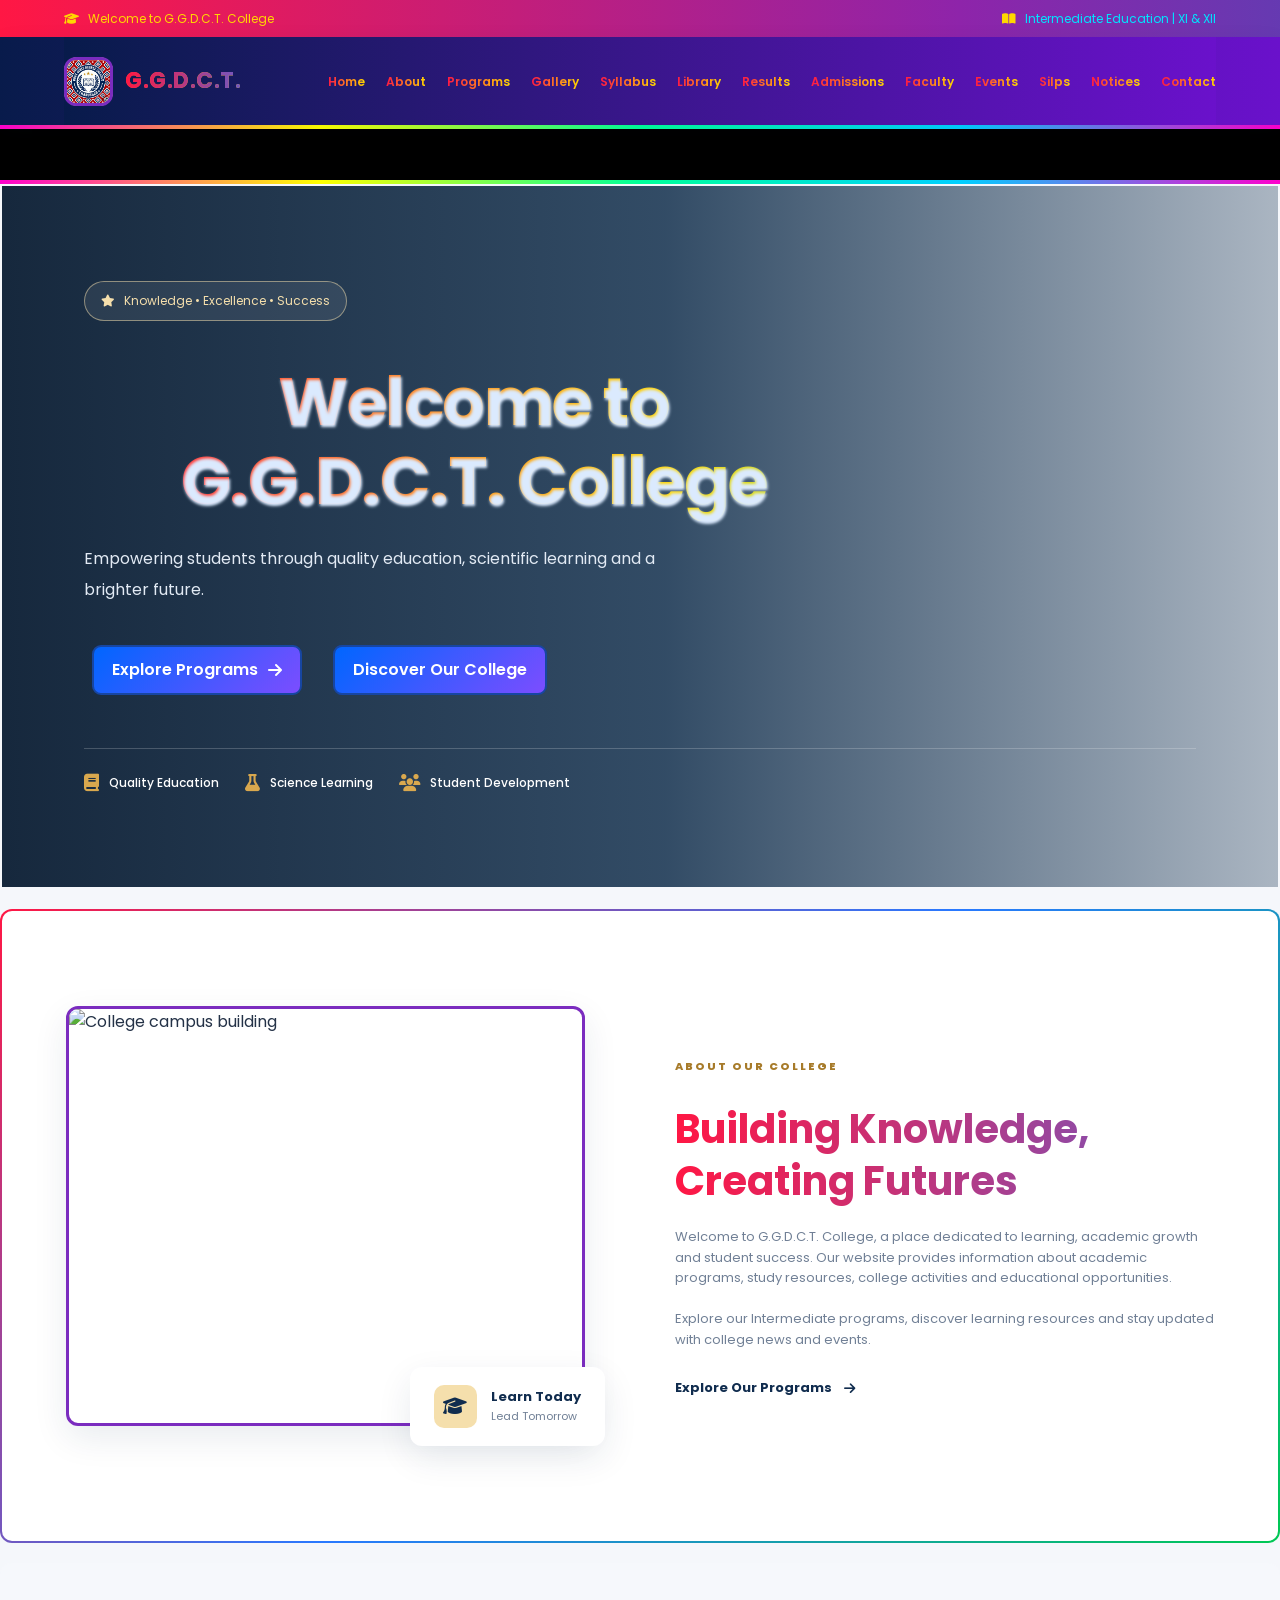
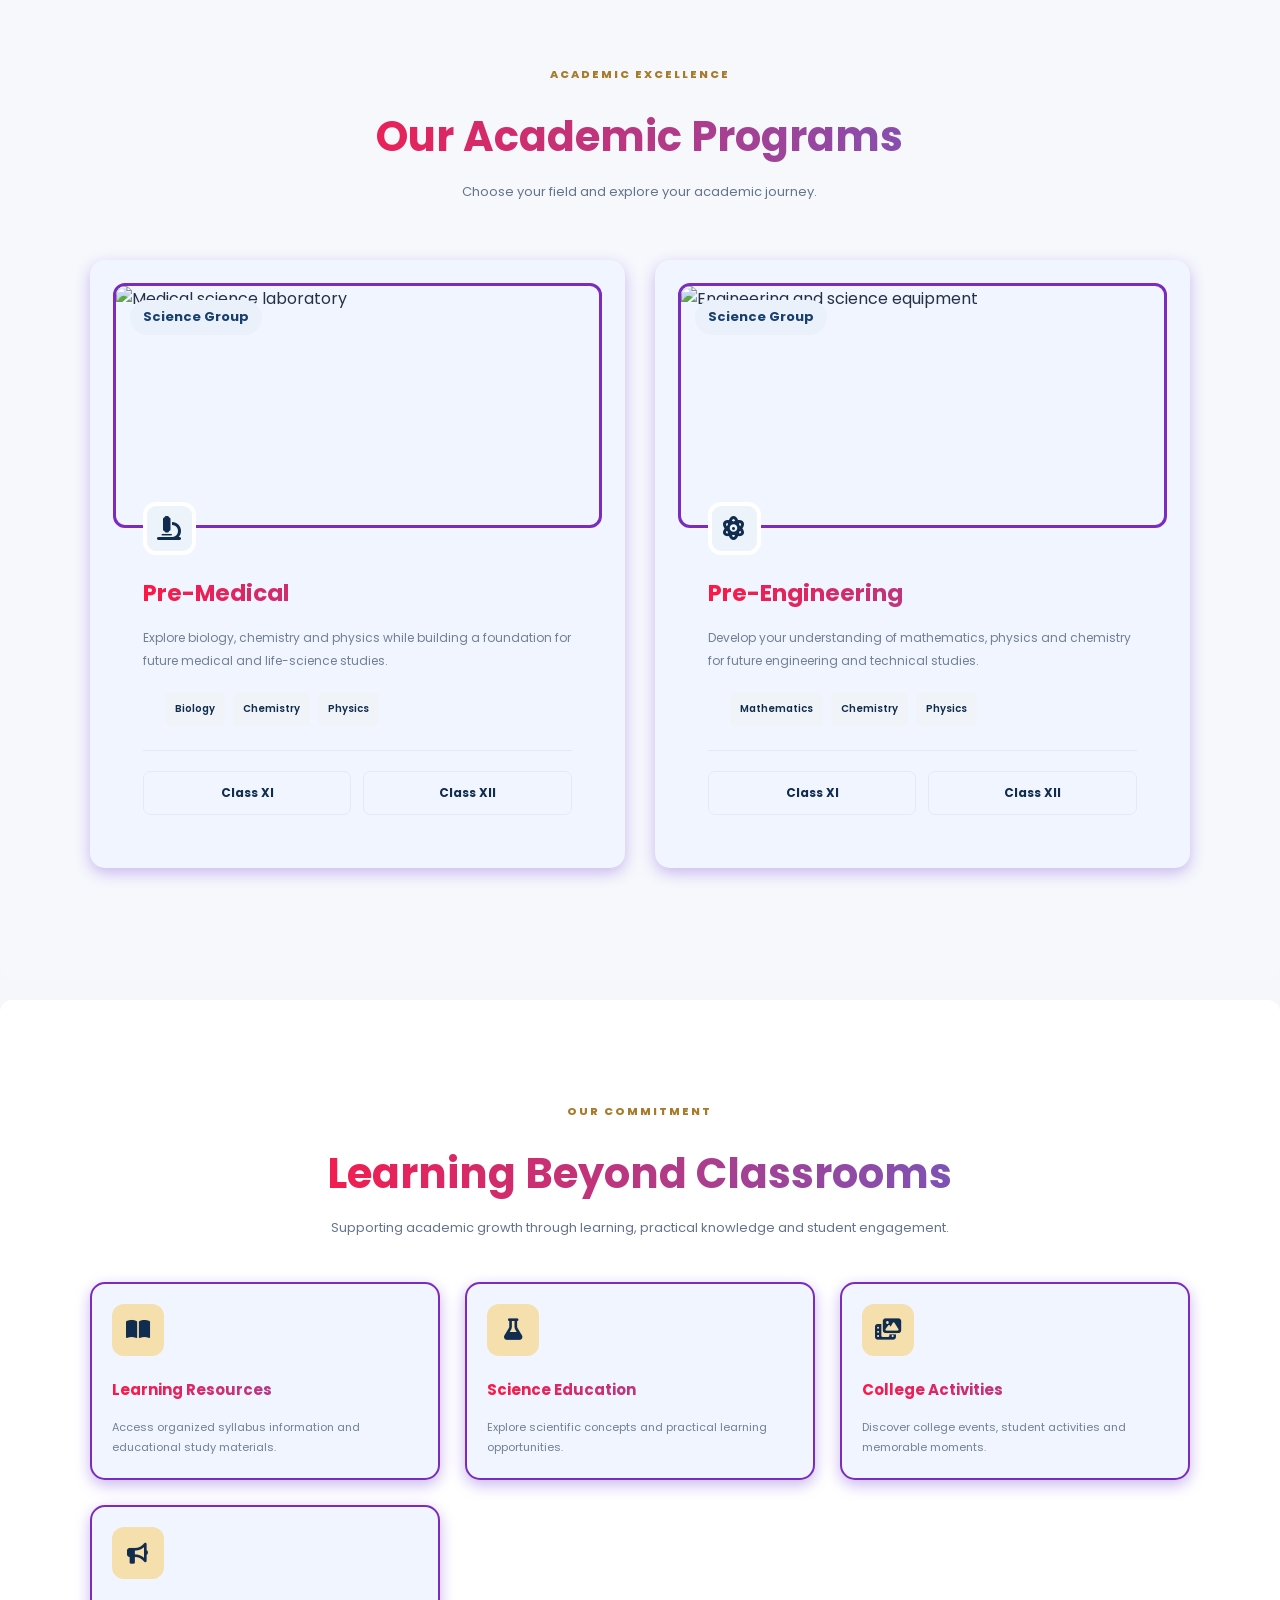
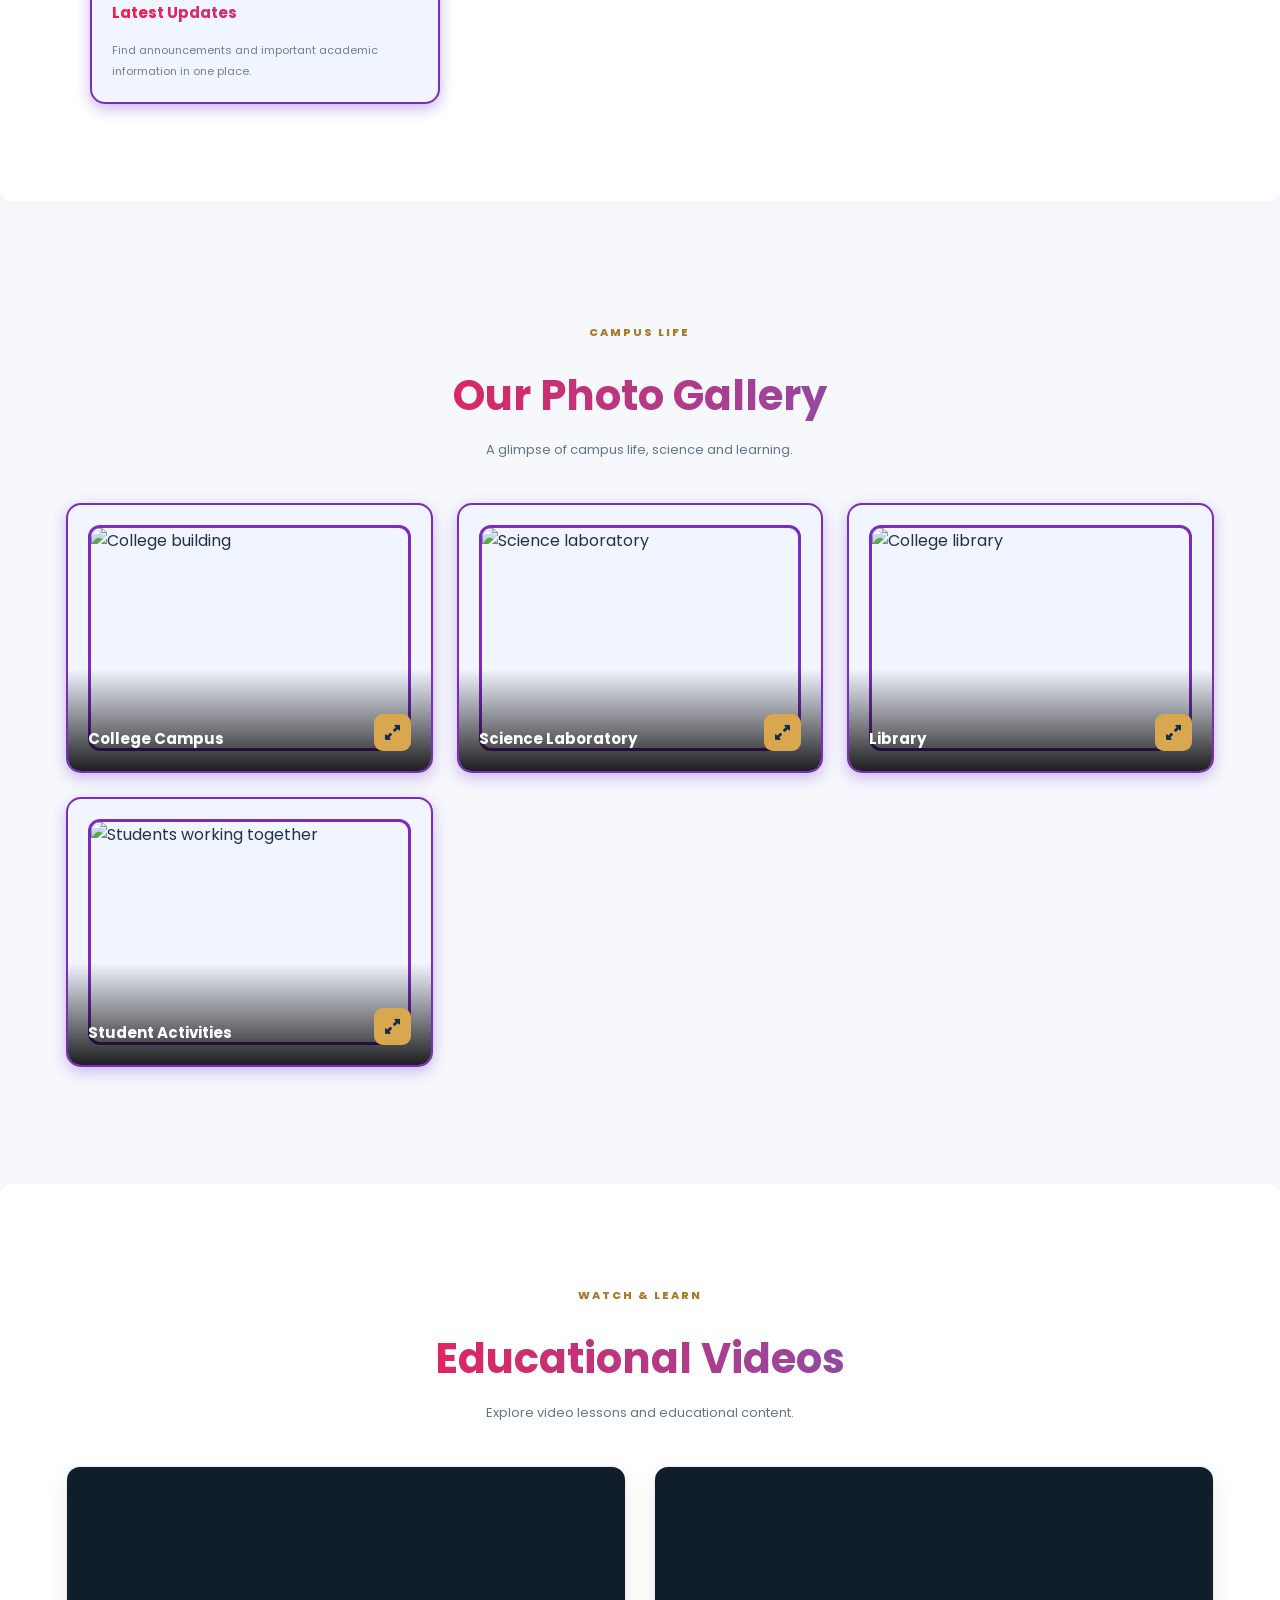
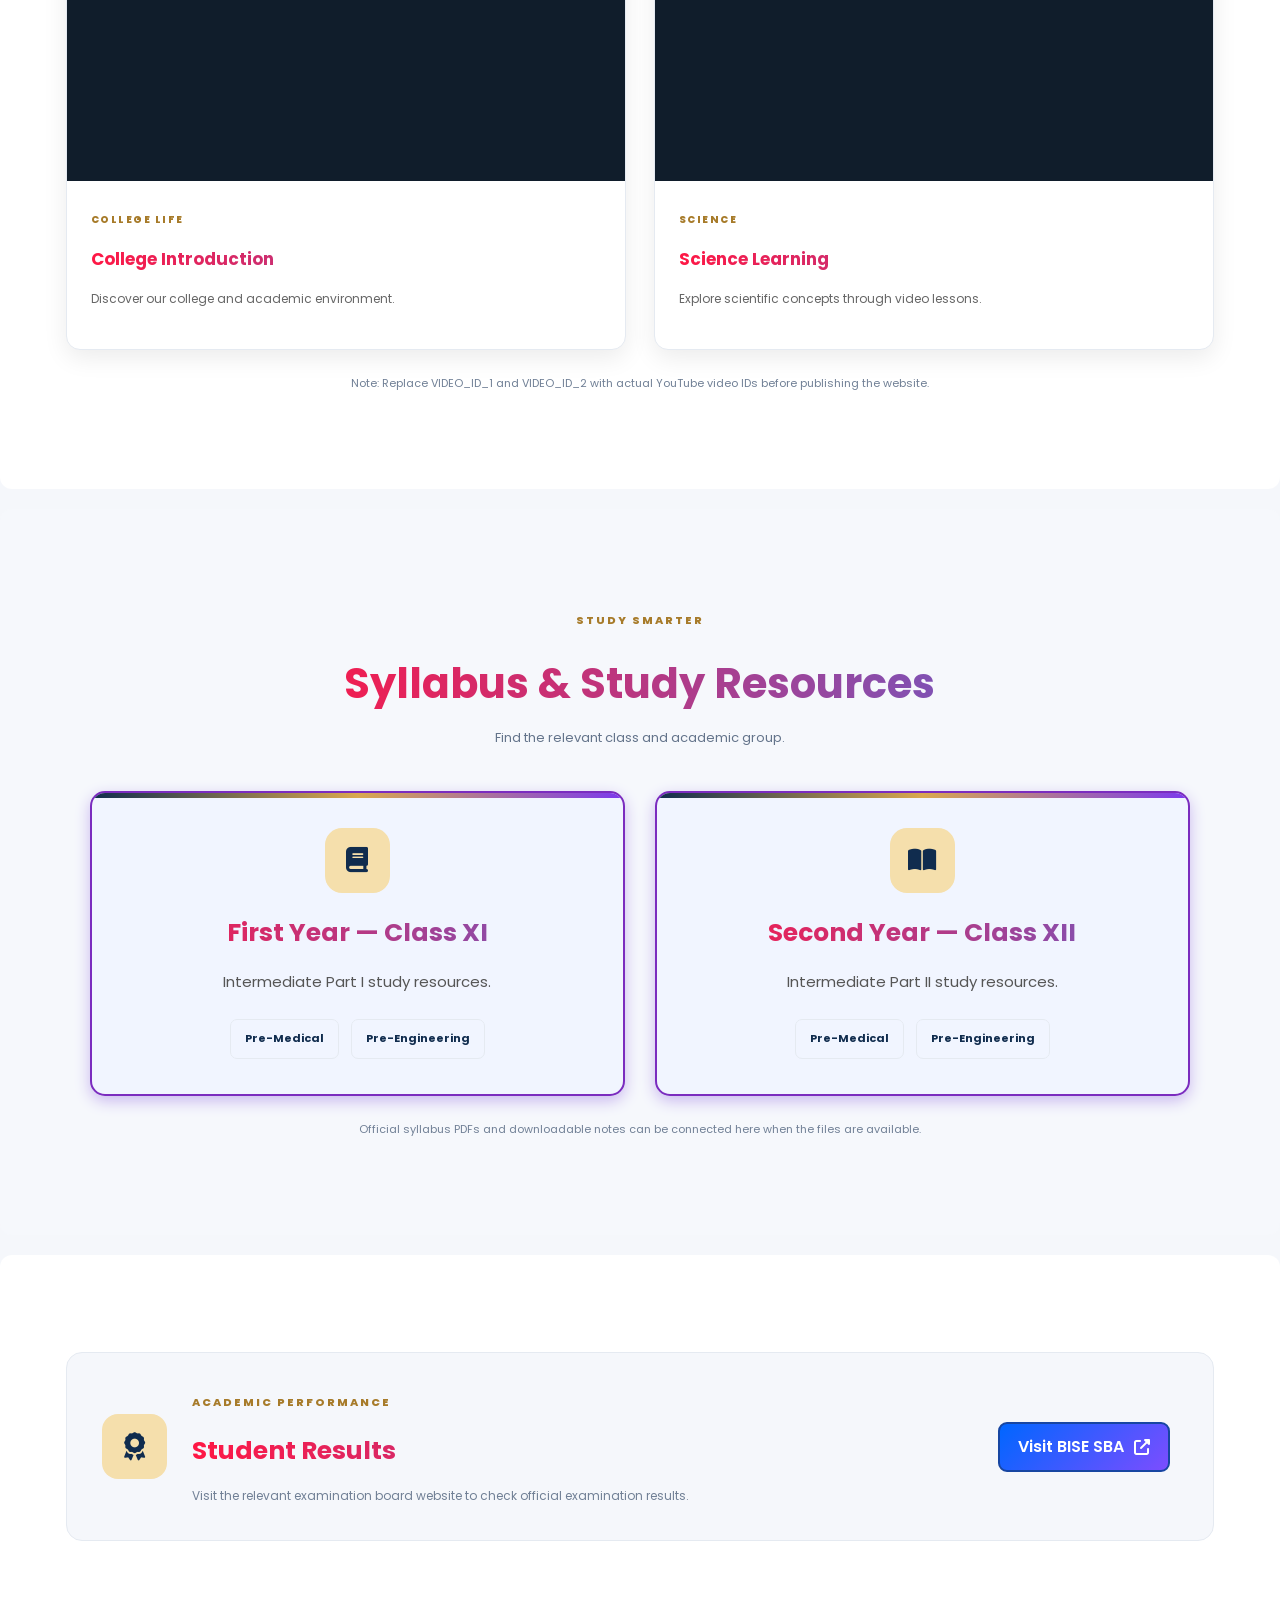
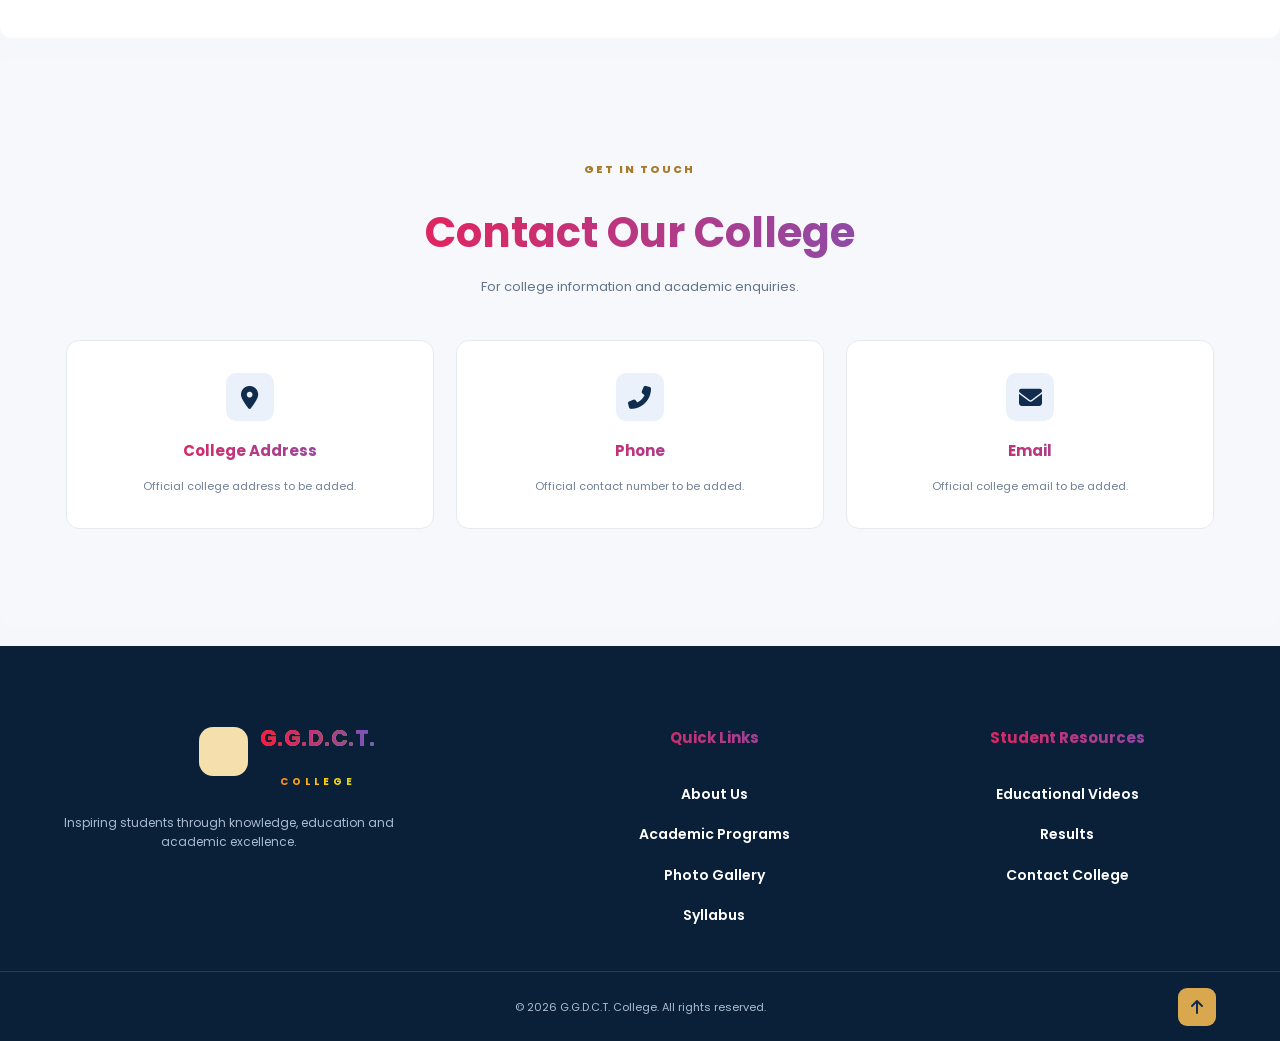
==== commit 884151e8: "Add files via upload Update Gallery and Syllabus links" ====
--- a/index.html
+++ b/index.html
@@ -60,9 +60,9 @@
     <a href="index.html">Home</a>
     <a href="about.html">About</a>
     <a href="programs.html">Programs</a>
-    <a href="gallery.html">Gallery</a>
+   <a href="Gallery.html">Gallery</a>
+    <a href="Syllabus.html">Syllabus</a>
      <a href="library.html" class="active">Library</a>
-    <a href="syllabus.html">Syllabus</a>
     <a href="results.html">Results</a>
     <a href="admissions.html">Admissions</a>
     <a href="faculty.html">Faculty</a>
